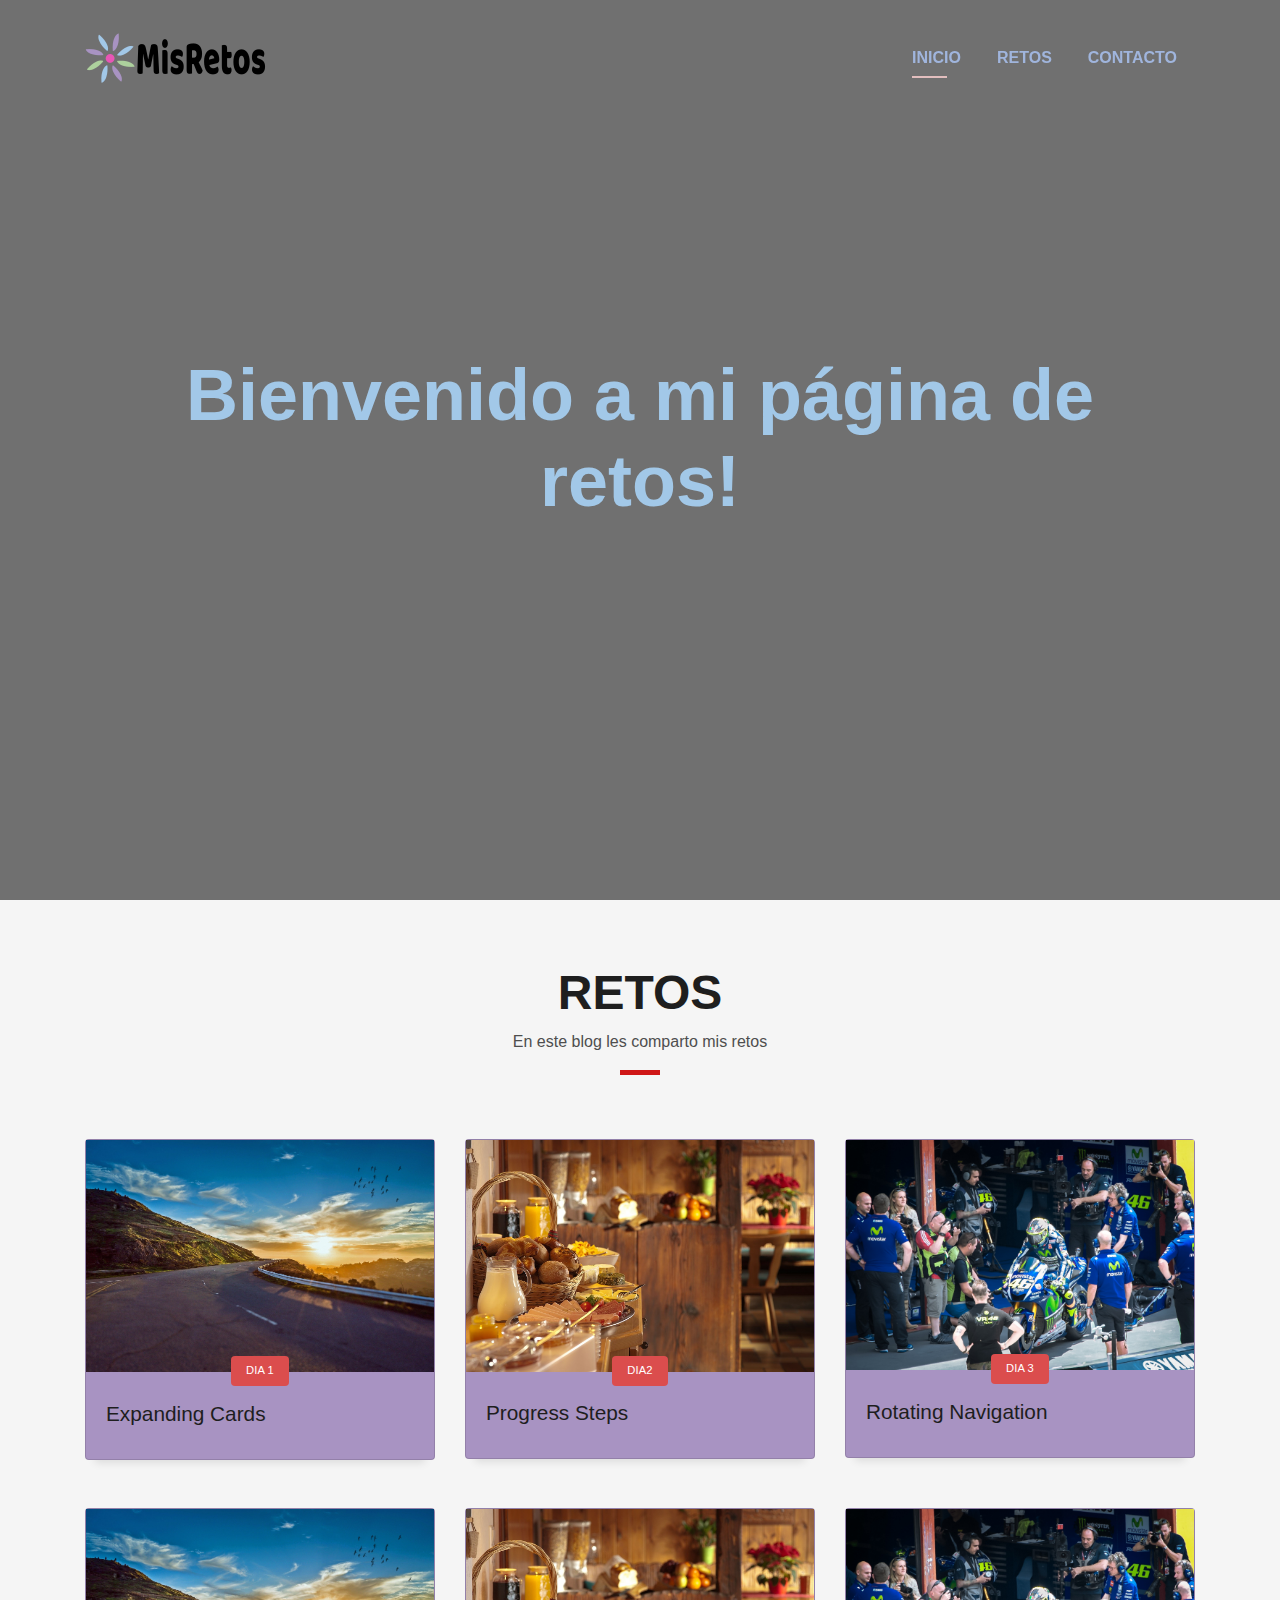
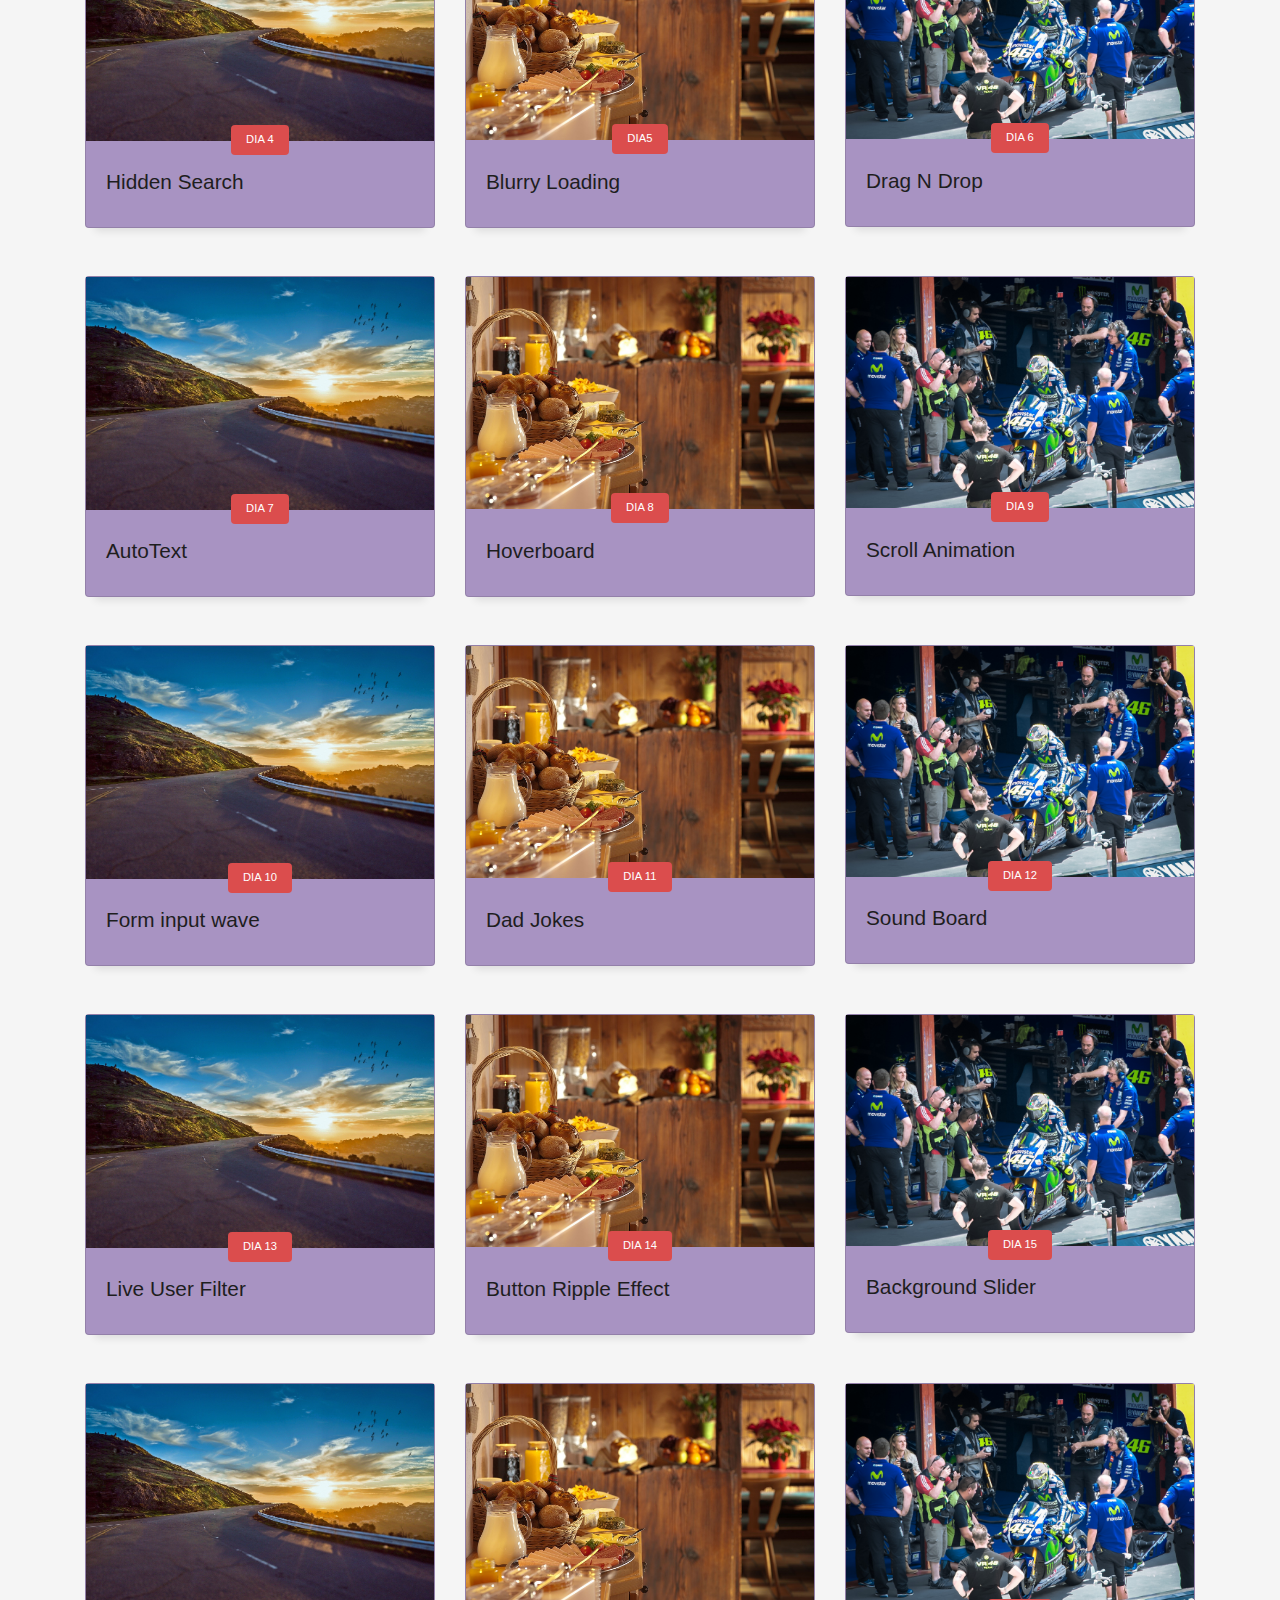
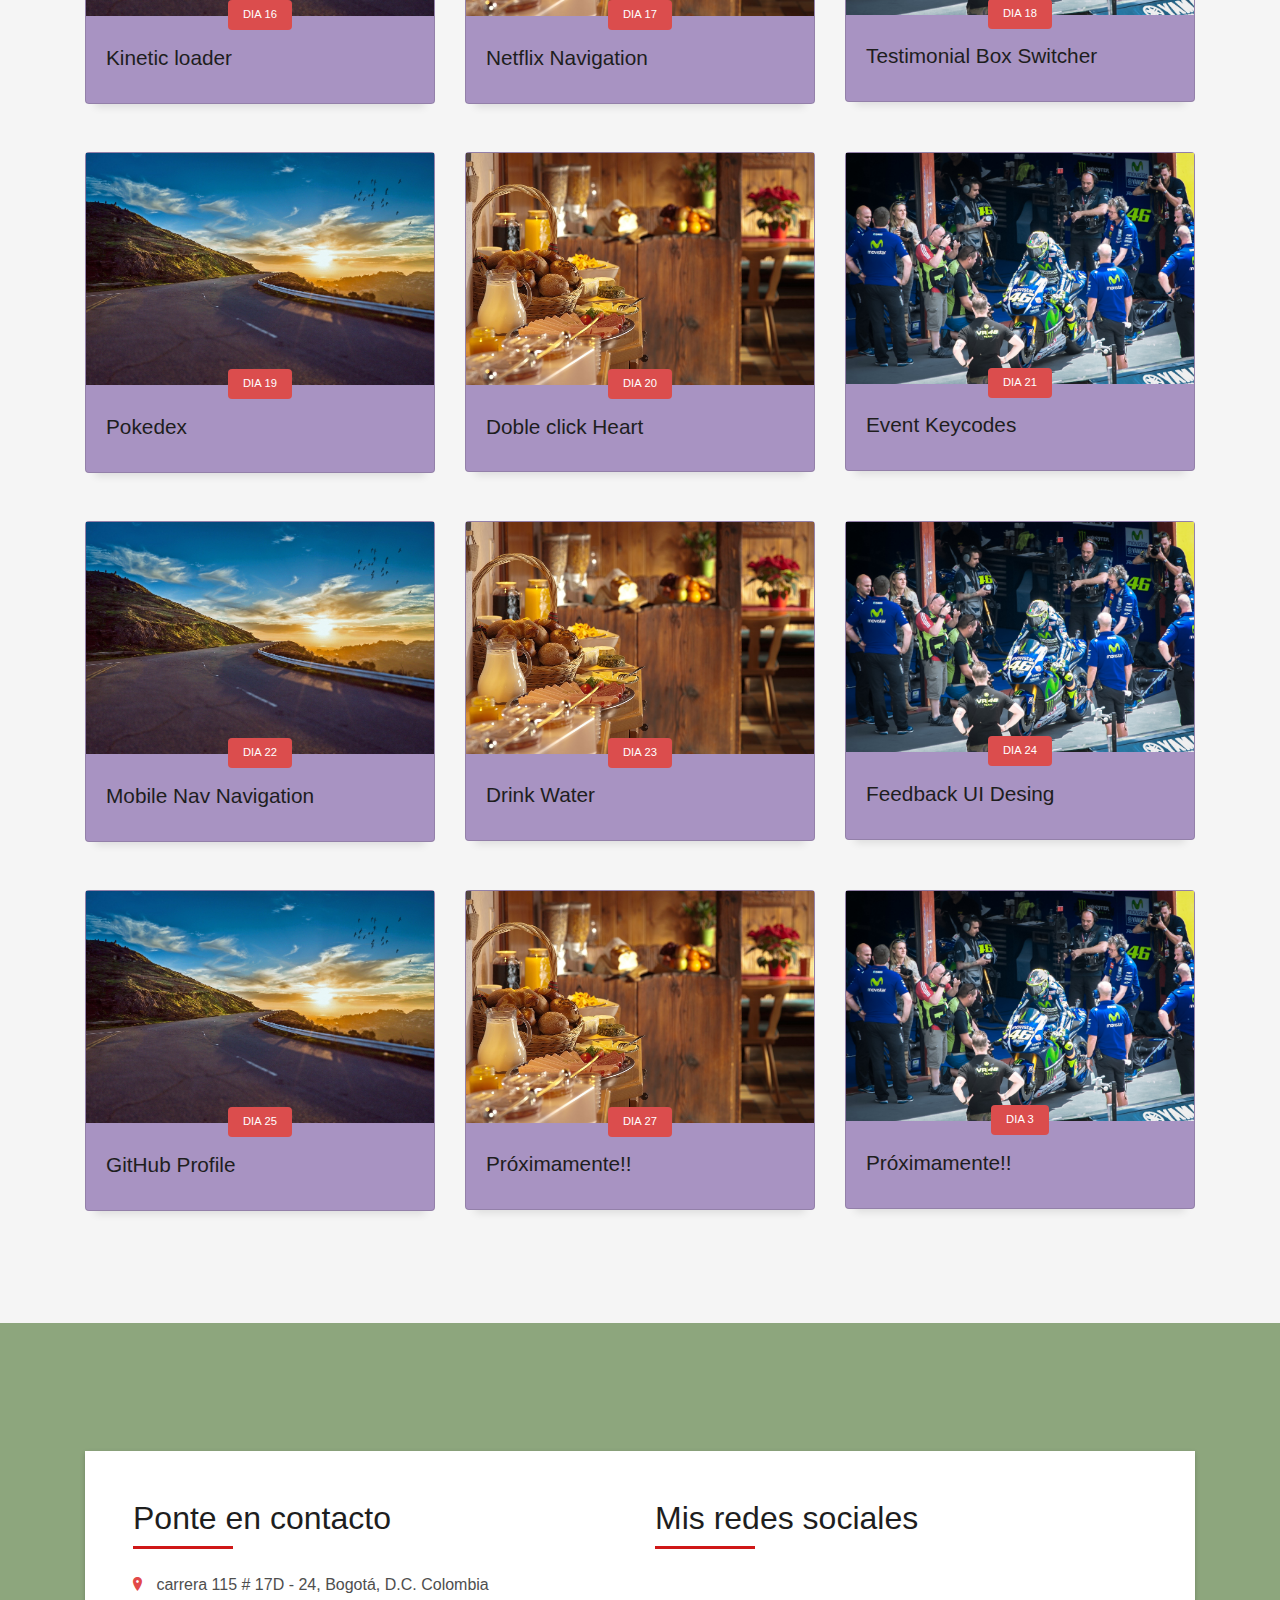
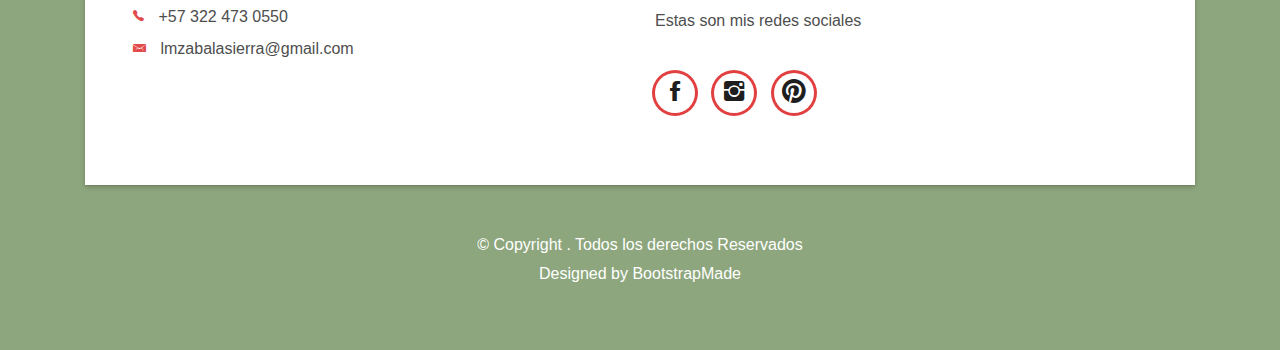
==== index.html @ dfdcf025 "first commit" ====
<!DOCTYPE html>
<html lang="en">
<head>
  <meta charset="utf-8">
  <title>Portafolio Laura Zabala</title>
  <meta content="width=device-width, initial-scale=1.0" name="viewport">
  <meta content="" name="keywords">
  <meta content="" name="description">

  <!-- Bootstrap CSS File -->
  <link href="lib/bootstrap/css/bootstrap.min.css" rel="stylesheet">

  <!-- Libraries CSS Files -->
  <link href="lib/font-awesome/css/font-awesome.min.css" rel="stylesheet">
  <link href="lib/animate/animate.min.css" rel="stylesheet">
  <link href="lib/ionicons/css/ionicons.min.css" rel="stylesheet">
  <link href="lib/owlcarousel/assets/owl.carousel.min.css" rel="stylesheet">
  <link href="lib/lightbox/css/lightbox.min.css" rel="stylesheet">

  <!-- Main Stylesheet File -->
  <link href="css/style.css" rel="stylesheet">
</head>

<body id="page-top">

    <!--/ Nav Star /-->
    <nav class="navbar navbar-b navbar-trans navbar-expand-md fixed-top" id="mainNav">
      <div class="container">
        <a class="navbar-brand js-scroll" href="#page-top"> <img class="logo" src="img/logoLaura.png" alt=""></a>
        <button class="navbar-toggler collapsed" type="button" data-toggle="collapse" data-target="#navbarDefault"
          aria-controls="navbarDefault" aria-expanded="false" aria-label="Toggle navigation">
          <span></span>
          <span></span>
          <span></span>
        </button>
        <div class="navbar-collapse collapse justify-content-end" id="navbarDefault">
          <ul class="navbar-nav">
            <li class="nav-item">
              <a class="nav-link js-scroll active" href="#home">Inicio</a>
            </li>
            <li class="nav-item">
              <a class="nav-link js-scroll" href="#retos">Retos</a>
            </li>
            <li class="nav-item">
              <a class="nav-link js-scroll" href="#contact">Contacto</a>
            </li>
          </ul>
        </div>
      </div>
    </nav>

      <!--/ Intro Skew Star /-->
      <div id="home" class="intro route bg-image"  style="background-image: url(https://blog.openclassrooms.com/es/wp-content/uploads/sites/5/2017/09/AdobeStock_126016889apaisado.jpg)">
        <div class="overlay-itro"></div>
        <div class="intro-content display-table">
          <div class="table-cell">
            <div class="container">
              <h1 class="intro-title mb-4" style="color: #a2c8e8 ;">Bienvenido a mi página de retos!</h1>

            </div>
          </div>
        </div>
      </div>
      <!--/ Intro Skew End /-->


  <!--/ Section Blog Star /-->
  <section id="retos" class="blog-mf sect-pt4 route">
    <div class="container">
      <div class="row">
        <div class="col-sm-12">
          <div class="title-box text-center">
            <h3 class="title-a">
              Retos
            </h3>
            <p class="subtitle-a">
En este blog les comparto mis retos
            </p>
            <div class="line-mf"></div>
          </div>
        </div>
      </div>
      <div class="row" >
        <div class="col-md-4" >
          <div class="card card-blog" style="background-color: #a893c2">
            <div class="card-img">
              <img src="img/Travel1.jpg" alt="" class="img-fluid">
            </div>
            <div class="card-body">
              <div class="card-category-box">
                <div class="card-category">
                  <h6 class="category">Dia 1</h6>
                </div>
              </div>
              <h3 class="card-title"><a href="./Dia1ExpandingCards/index.html">Expanding Cards</a></h3>
            </div>
          </div>
        </div>
        <div class="col-md-4">
          <div class="card card-blog" style="background-color: #a893c2">
            <div class="card-img">
              <img src="img/Comida.jpg" alt="" class="img-fluid">
            </div>
            <div class="card-body">
              <div class="card-category-box">
                <div class="card-category">
                  <h6 class="category">Dia2</h6>
                </div>
              </div>
              <h3 class="card-title"><a href="./Dia2ProgressSteps/index.html">Progress Steps</a></h3>
            </div>
          </div>
        </div>
        <div class="col-md-4">
          <div class="card card-blog" style="background-color: #a893c2;">
            <div class="card-img">
              <img src="img/valentino-rossi.jpg" alt="" class="img-fluid">
            </div>
            <div class="card-body">
              <div class="card-category-box">
                <div class="card-category">
                  <h6 class="category">Dia 3</h6>
                </div>
              </div>
              <h3 class="card-title"><a href="./Dia3RotatingNavigation/index.html">Rotating Navigation</a></h3>
            </div>

          </div>
        </div>
      </div>
      <div class="row" >
        <div class="col-md-4" >
          <div class="card card-blog" style="background-color: #a893c2">
            <div class="card-img">
              <img src="img/Travel1.jpg" alt="" class="img-fluid">
            </div>
            <div class="card-body">
              <div class="card-category-box">
                <div class="card-category">
                  <h6 class="category">Dia 4</h6>
                </div>
              </div>
              <h3 class="card-title"><a href="./Dia4HiddenSearch/index.html">Hidden Search</a></h3>
            </div>
          </div>
        </div>
        <div class="col-md-4">
          <div class="card card-blog" style="background-color: #a893c2">
            <div class="card-img">
              <img src="img/Comida.jpg" alt="" class="img-fluid">
            </div>
            <div class="card-body">
              <div class="card-category-box">
                <div class="card-category">
                  <h6 class="category">Dia5</h6>
                </div>
              </div>
              <h3 class="card-title"><a href="./Día 5 - Blurry Loading/index.html">Blurry Loading</a></h3>
            </div>
          </div>
        </div>
        <div class="col-md-4">
          <div class="card card-blog" style="background-color: #a893c2;">
            <div class="card-img">
              <img src="img/valentino-rossi.jpg" alt="" class="img-fluid">
            </div>
            <div class="card-body">
              <div class="card-category-box">
                <div class="card-category">
                  <h6 class="category">Dia 6</h6>
                </div>
              </div>
              <h3 class="card-title"><a href="./Día 6 - Drag N Drop/index.html">Drag N Drop</a></h3>
            </div>

          </div>
        </div>
      </div>
      <div class="row" >
        <div class="col-md-4" >
          <div class="card card-blog" style="background-color: #a893c2">
            <div class="card-img">
              <img src="img/Travel1.jpg" alt="" class="img-fluid">
            </div>
            <div class="card-body">
              <div class="card-category-box">
                <div class="card-category">
                  <h6 class="category">Dia 7</h6>
                </div>
              </div>
              <h3 class="card-title"><a href="./Día 7 - AutoText/index.html">AutoText</a></h3>
            </div>
          </div>
        </div>
        <div class="col-md-4">
          <div class="card card-blog" style="background-color: #a893c2">
            <div class="card-img">
              <img src="img/Comida.jpg" alt="" class="img-fluid">
            </div>
            <div class="card-body">
              <div class="card-category-box">
                <div class="card-category">
                  <h6 class="category">Dia 8</h6>
                </div>
              </div>
              <h3 class="card-title"><a href="./Día 8 - Hoverboard/index.html">Hoverboard</a></h3>
            </div>
          </div>
        </div>
        <div class="col-md-4">
          <div class="card card-blog" style="background-color: #a893c2;">
            <div class="card-img">
              <img src="img/valentino-rossi.jpg" alt="" class="img-fluid">
            </div>
            <div class="card-body">
              <div class="card-category-box">
                <div class="card-category">
                  <h6 class="category">Dia 9</h6>
                </div>
              </div>
              <h3 class="card-title"><a href="./Día 9 - Scroll Animation/index.html">Scroll Animation</a></h3>
            </div>

          </div>
        </div>
      </div>
      <div class="row" >
        <div class="col-md-4" >
          <div class="card card-blog" style="background-color: #a893c2">
            <div class="card-img">
              <img src="img/Travel1.jpg" alt="" class="img-fluid">
            </div>
            <div class="card-body">
              <div class="card-category-box">
                <div class="card-category">
                  <h6 class="category">Dia 10</h6>
                </div>
              </div>
              <h3 class="card-title"><a href="./Día 10 - Form input wave/index.html">Form input wave</a></h3>
            </div>
          </div>
        </div>
        <div class="col-md-4">
          <div class="card card-blog" style="background-color: #a893c2">
            <div class="card-img">
              <img src="img/Comida.jpg" alt="" class="img-fluid">
            </div>
            <div class="card-body">
              <div class="card-category-box">
                <div class="card-category">
                  <h6 class="category">Dia 11</h6>
                </div>
              </div>
              <h3 class="card-title"><a href="./Día 11 - Dad Jokes/index.html">Dad Jokes</a></h3>
            </div>
          </div>
        </div>
        <div class="col-md-4">
          <div class="card card-blog" style="background-color: #a893c2;">
            <div class="card-img">
              <img src="img/valentino-rossi.jpg" alt="" class="img-fluid">
            </div>
            <div class="card-body">
              <div class="card-category-box">
                <div class="card-category">
                  <h6 class="category">Dia 12</h6>
                </div>
              </div>
              <h3 class="card-title"><a href="./Día 12 - Sound Board/index.html">Sound Board</a></h3>
            </div>

          </div>
        </div>
      </div>
      <div class="row" >
        <div class="col-md-4" >
          <div class="card card-blog" style="background-color: #a893c2">
            <div class="card-img">
              <img src="img/Travel1.jpg" alt="" class="img-fluid">
            </div>
            <div class="card-body">
              <div class="card-category-box">
                <div class="card-category">
                  <h6 class="category">Dia 13</h6>
                </div>
              </div>
              <h3 class="card-title"><a href="./Día 13 - Live User Filter/index.html">Live User Filter</a></h3>
            </div>
          </div>
        </div>
        <div class="col-md-4">
          <div class="card card-blog" style="background-color: #a893c2">
            <div class="card-img">
              <img src="img/Comida.jpg" alt="" class="img-fluid">
            </div>
            <div class="card-body">
              <div class="card-category-box">
                <div class="card-category">
                  <h6 class="category">Dia 14</h6>
                </div>
              </div>
              <h3 class="card-title"><a href="./Día 14 - Button Ripple Effect/index.html">Button Ripple Effect</a></h3>
            </div>
          </div>
        </div>
        <div class="col-md-4">
          <div class="card card-blog" style="background-color: #a893c2;">
            <div class="card-img">
              <img src="img/valentino-rossi.jpg" alt="" class="img-fluid">
            </div>
            <div class="card-body">
              <div class="card-category-box">
                <div class="card-category">
                  <h6 class="category">Dia 15</h6>
                </div>
              </div>
              <h3 class="card-title"><a href="./Día 15 - Background Slider/index.html">Background Slider</a></h3>
            </div>

          </div>
        </div>
      </div>
      <div class="row" >
        <div class="col-md-4" >
          <div class="card card-blog" style="background-color: #a893c2">
            <div class="card-img">
              <img src="img/Travel1.jpg" alt="" class="img-fluid">
            </div>
            <div class="card-body">
              <div class="card-category-box">
                <div class="card-category">
                  <h6 class="category">Dia 16</h6>
                </div>
              </div>
              <h3 class="card-title"><a href="./Día 16 - Kinetic loader/index.html">Kinetic loader</a></h3>
            </div>
          </div>
        </div>
        <div class="col-md-4">
          <div class="card card-blog" style="background-color: #a893c2">
            <div class="card-img">
              <img src="img/Comida.jpg" alt="" class="img-fluid">
            </div>
            <div class="card-body">
              <div class="card-category-box">
                <div class="card-category">
                  <h6 class="category">Dia 17</h6>
                </div>
              </div>
              <h3 class="card-title"><a href="./Día 17 - Netflix Navigation/index.html">Netflix Navigation</a></h3>
            </div>
          </div>
        </div>
        <div class="col-md-4">
          <div class="card card-blog" style="background-color: #a893c2;">
            <div class="card-img">
              <img src="img/valentino-rossi.jpg" alt="" class="img-fluid">
            </div>
            <div class="card-body">
              <div class="card-category-box">
                <div class="card-category">
                  <h6 class="category">Dia 18</h6>
                </div>
              </div>
              <h3 class="card-title"><a href="./Día 18 - Testimonial Box Switcher/index.html">Testimonial Box Switcher</a></h3>
            </div>

          </div>
        </div>
      </div>
      <div class="row" >
        <div class="col-md-4" >
          <div class="card card-blog" style="background-color: #a893c2">
            <div class="card-img">
              <img src="img/Travel1.jpg" alt="" class="img-fluid">
            </div>
            <div class="card-body">
              <div class="card-category-box">
                <div class="card-category">
                  <h6 class="category">Dia 19</h6>
                </div>
              </div>
              <h3 class="card-title"><a href="./Día 19 - Pokedex/index.html">Pokedex</a></h3>
            </div>
          </div>
        </div>
        <div class="col-md-4">
          <div class="card card-blog" style="background-color: #a893c2">
            <div class="card-img">
              <img src="img/Comida.jpg" alt="" class="img-fluid">
            </div>
            <div class="card-body">
              <div class="card-category-box">
                <div class="card-category">
                  <h6 class="category">Dia 20</h6>
                </div>
              </div>
              <h3 class="card-title"><a href="./Día 20 - Doble click Heart/index.html">Doble click Heart</a></h3>
            </div>
          </div>
        </div>
        <div class="col-md-4">
          <div class="card card-blog" style="background-color: #a893c2;">
            <div class="card-img">
              <img src="img/valentino-rossi.jpg" alt="" class="img-fluid">
            </div>
            <div class="card-body">
              <div class="card-category-box">
                <div class="card-category">
                  <h6 class="category">Dia 21</h6>
                </div>
              </div>
              <h3 class="card-title"><a href="./Día 21 - Event Keycodes/index.html">Event Keycodes</a></h3>
            </div>

          </div>
        </div>
      </div>
      <div class="row" >
        <div class="col-md-4" >
          <div class="card card-blog" style="background-color: #a893c2">
            <div class="card-img">
              <img src="img/Travel1.jpg" alt="" class="img-fluid">
            </div>
            <div class="card-body">
              <div class="card-category-box">
                <div class="card-category">
                  <h6 class="category">Dia 22</h6>
                </div>
              </div>
              <h3 class="card-title"><a href="./Día 22 - Mobile Nav Navigation/index.html">Mobile Nav Navigation</a></h3>
            </div>
          </div>
        </div>
        <div class="col-md-4">
          <div class="card card-blog" style="background-color: #a893c2">
            <div class="card-img">
              <img src="img/Comida.jpg" alt="" class="img-fluid">
            </div>
            <div class="card-body">
              <div class="card-category-box">
                <div class="card-category">
                  <h6 class="category">Dia 23</h6>
                </div>
              </div>
              <h3 class="card-title"><a href="./Día 23 - Drink Water/index.html">Drink Water</a></h3>
            </div>
          </div>
        </div>
        <div class="col-md-4">
          <div class="card card-blog" style="background-color: #a893c2;">
            <div class="card-img">
              <img src="img/valentino-rossi.jpg" alt="" class="img-fluid">
            </div>
            <div class="card-body">
              <div class="card-category-box">
                <div class="card-category">
                  <h6 class="category">Dia 24</h6>
                </div>
              </div>
              <h3 class="card-title"><a href="./Día 24 - Feedback UI Desing/index.html">Feedback UI Desing</a></h3>
            </div>

          </div>
        </div>
      </div>
      <div class="row" >
        <div class="col-md-4" >
          <div class="card card-blog" style="background-color: #a893c2">
            <div class="card-img">
              <img src="img/Travel1.jpg" alt="" class="img-fluid">
            </div>
            <div class="card-body">
              <div class="card-category-box">
                <div class="card-category">
                  <h6 class="category">Dia 25</h6>
                </div>
              </div>
              <h3 class="card-title"><a href="./Día 25 - GitHub Profile/index.html">GitHub Profile</a></h3>
            </div>
          </div>
        </div>
        <div class="col-md-4">
          <div class="card card-blog" style="background-color: #a893c2">
            <div class="card-img">
              <img src="img/Comida.jpg" alt="" class="img-fluid">
            </div>
            <div class="card-body">
              <div class="card-category-box">
                <div class="card-category">
                  <h6 class="category">Dia 27</h6>
                </div>
              </div>
              <h3 class="card-title"><a href="#">Próximamente!!</a></h3>
            </div>
          </div>
        </div>
        <div class="col-md-4">
          <div class="card card-blog" style="background-color: #a893c2;">
            <div class="card-img">
              <img src="img/valentino-rossi.jpg" alt="" class="img-fluid">
            </div>
            <div class="card-body">
              <div class="card-category-box">
                <div class="card-category">
                  <h6 class="category">Dia 3</h6>
                </div>
              </div>
              <h3 class="card-title"><a href="#">Próximamente!!</a></h3>
            </div>

          </div>
        </div>
      </div>
    </div>
  </section>
  <!--/ Section Blog End /-->

  <!--/ Section Contact-Footer Star /-->
  <section class="paralax-mf footer-paralax bg-image sect-mt4 route" style="background-image: url(img/overlay-bg.jpg)">
    <div class="overlay-mf"></div>
    <div class="container">
      <div class="row">
        <div class="col-sm-12">
          <div class="contact-mf">
            <div id="contact" class="box-shadow-full">
              <div class="row">
                <div class="col-md-6">
                  <div class="title-box-2">
                    <h5 class="title-left">
                      Ponte en contacto
                    </h5>
                    <br/>
                    <ul class="list-ico">
                      <li><span class="ion-ios-location"></span> carrera 115 # 17D - 24, Bogotá, D.C. Colombia</li>
                      <li><span class="ion-ios-telephone"></span> +57 322 473 0550</li>
                      <li><span class="ion-email"></span> lmzabalasierra@gmail.com</li>
                    </ul>

                  </div>
                </div>
                <div class="col-md-6">
                  <div class="title-box-2 pt-4 pt-md-0">
                    <h5 class="title-left">
                     Mis redes sociales
                    </h5>
                  </div>
                  <div class="more-info">
                    <p class="lead">
                    </p>

                  </div>
                  <div class="socials">
                    <ul>
                      <p>Estas son mis redes sociales</p>
                       <br/>
                      <li><a href="https://www.facebook.com/lauramaria.zabalasierra"><span class="ico-circle"><i class="ion-social-facebook"></i></span></a></li>
                      <li><a href="https://www.instagram.com/laura__zabala/?hl=es-la"><span class="ico-circle"><i class="ion-social-instagram"></i></span></a></li>
                      <li><a href="https://co.pinterest.com/lalithaxd19987/_saved/"><span class="ico-circle"><i class="ion-social-pinterest"></i></span></a></li>
                    </ul>
                  </div>
                </div>
              </div>
            </div>
          </div>
        </div>
      </div>
    </div>
    <footer>
      <div class="container">
        <div class="row">
          <div class="col-sm-12">
            <div class="copyright-box">
              <p class="copyright">&copy; Copyright <strong></strong>. Todos los derechos Reservados</p>
              <div class="credits">
                <!--
                  All the links in the footer should remain intact.
                  You can delete the links only if you purchased the pro version.
                  Licensing information: https://bootstrapmade.com/license/
                  Purchase the pro version with working PHP/AJAX contact form: https://bootstrapmade.com/buy/?theme=DevFolio
                -->
                Designed by <a href="https://bootstrapmade.com/">BootstrapMade</a>
              </div>
            </div>
          </div>
        </div>
      </div>
    </footer>
  </section>
  <!--/ Section Contact-footer End /-->

  <a href="#" class="back-to-top"><i class="fa fa-chevron-up"></i></a>
  <div id="preloader"></div>

  <!-- JavaScript Libraries -->
  <script src="lib/jquery/jquery.min.js"></script>
  <script src="lib/jquery/jquery-migrate.min.js"></script>
  <script src="lib/popper/popper.min.js"></script>
  <script src="lib/bootstrap/js/bootstrap.min.js"></script>
  <script src="lib/easing/easing.min.js"></script>
  <script src="lib/counterup/jquery.waypoints.min.js"></script>
  <script src="lib/counterup/jquery.counterup.js"></script>
  <script src="lib/owlcarousel/owl.carousel.min.js"></script>
  <script src="lib/lightbox/js/lightbox.min.js"></script>
  <script src="lib/typed/typed.min.js"></script>
  <!-- Contact Form JavaScript File -->
  <script src="contactform/contactform.js"></script>

  <!-- Template Main Javascript File -->
  <script src="js/main.js"></script>

</body>
</html>
---- css/style.css ----
/*
  Theme Name: DevFolio
  Theme URL: https://bootstrapmade.com/devfolio-bootstrap-portfolio-html-template/
  Author: BootstrapMade.com
  License: https://bootstrapmade.com/license/
*/

/*======================================
//--//-->   STYLES GENERALES
======================================*/

body {
  background-color: #f5f5f5;
  color: #4e4e4e;
}

h1,
h2,
h3,
h4,
h5,
h6 {
  color: #1e1e1e;
}

a {
  color: #1e1e1e;
  transition: all 0.5s ease-in-out;
}

a:hover {
  color: #1761a0;
  text-decoration: none;
  transition: all 0.5s ease-in-out;
}

.p-r {
  position: relative;
}

.color-a {
  color: #0078ff;
}

.color-d {
  color: #f5f5f5;
}

.color-text-a {
  color: #4e4e4e;
}

.box-shadow,
.paralax-mf,
.service-box,
.work-box,
.card-blog {
  box-shadow: 0 13px 8px -10px rgba(0, 0, 0, 0.1);
}

.box-shadow-a,
.button:hover {
  box-shadow: 0 0 0 4px #cde1f8;
}

.display-5 {
  font-size: 2.5rem;
  font-weight: 300;
  line-height: 1.1;
}

.display-6 {
  font-size: 2rem;
  font-weight: 300;
  line-height: 1.1;
}

.avatar {
  width: 32px;
  height: 32px;
  margin-right: 4px;
  overflow: hidden;
}

.bg-image {
  background-repeat: no-repeat;
  background-attachment: fixed;
  background-size: cover;
  background-position: center center;
}

.overlay-mf {
  background-color: #2d5d0ebd;
}

.overlay-mf {
  position: absolute;
  top: 0;
  left: 0px;
  padding: 0;
  height: 100%;
  width: 100%;
  opacity: .7;
}

.paralax-mf {
  position: relative;
  padding: 8rem 0;
}

.display-table {
  width: 100%;
  height: 100%;
  display: table;
}

.table-cell {
  display: table-cell;
  vertical-align: middle;
}

/*--/ Sections /--*/

.sect-4 {
  padding: 4rem 0;
}

.sect-pt4 {
  padding-top: 4rem;
}

.sect-mt4 {
  margin-top: 4rem;
}

/*--/ Title s /--*/

.title-s {
  font-weight: 600;
  color: #1e1e1e;
  font-size: 1.1rem;
}

/*--/ Title A /--*/

.title-box {
  margin-bottom: 4rem;
}

.title-a {
  font-size: 3rem;
  font-weight: bold;
  text-transform: uppercase;
}

.subtitle-a {
  color: #4e4e4e;
}

.line-mf {
  width: 40px;
  height: 5px;
  background-color: #cf1717;
  margin: 0 auto;
}

/*--/ Title Left /--*/

.title-box-2 {
  margin-bottom: 3rem;
}

.title-left {
  font-size: 2rem;
  position: relative;
}

.title-left:before {
  content: '';
  position: absolute;
  height: 3px;
  background-color: #cf1717;
  width: 100px;
  bottom: -12px;
}

/*------/ Box /------*/

.box-pl2 {
  padding-left: 2rem;
}

.box-shadow-full {
  padding: 3rem 1.25rem;
  position: relative;
  background-color: #fff;
  margin-bottom: 3rem;
  z-index: 2;
  box-shadow: 0 1px 1px 0 rgba(0, 0, 0, 0.06), 0 2px 5px 0 rgba(0, 0, 0, 0.2);
}

/*------/ Socials /------*/

.socials {
  padding: 1.5rem 0;
}

.socials ul li {
  display: inline-block;
}

.socials .ico-circle {
  height: 40px;
  width: 40px;
  font-size: 1.7rem;
  border-radius: 50%;
  line-height: 1.4;
  margin: 0 15px 0 0;
  box-shadow: 0 0 0 3px #e24040;
  transition: all 500ms ease;
}

.socials .ico-circle:hover {
  background-color: #e24040;
  color: #fff;
  box-shadow: 0 0 0 3px #cde1f8;
  transition: all 500ms ease;
}

/*------/ Ul resect /------*/

.ul-resect,
.socials ul,
.list-ico,
.blog-wrapper .post-meta ul,
.box-comments .list-comments,
.widget-sidebar .list-sidebar,
.widget-tags ul {
  list-style: none;
  padding-left: 0;
  margin-bottom: 0;
}

.list-ico {
  line-height: 2;
}

.list-ico span {
  color: #e24949;
  margin-right: 10px;
}

/*------/ Ico Circle /------*/

.ico-circle {
  height: 100px;
  width: 100px;
  font-size: 2rem;
  border-radius: 50%;
  line-height: 1.55;
  margin: 0 auto;
  text-align: center;
  box-shadow: 0 0 0 10px #669ad4;
  display: block;
}

/*------/ Owl Carousel /------*/

.owl-theme .owl-dots {
  text-align: center;
  margin-top: 18px;
}

.owl-theme .owl-dots .owl-dot {
  display: inline-block;
}

.owl-theme .owl-dots .owl-dot span {
  width: 18px;
  height: 7px;
  margin: 5px 5px;
  background: #cde1f8;
  border: 0px solid #cde1f8;
  display: block;
  transition: all 0.6s ease-in-out;
  cursor: pointer;
}

.owl-theme .owl-dots .owl-dot:hover span {
  background-color: #cde1f8;
}

.owl-theme .owl-dots .owl-dot.active span {
  background-color: #1B1B1B;
  width: 25px;
}

/*--/ Scrolltop s /--*/

.scrolltop-mf {
  position: relative;
  display: none;
}

.scrolltop-mf span {
  z-index: 999;
  position: fixed;
  width: 42px;
  height: 42px;
  background-color: #0078ff;
  opacity: .7;
  font-size: 1.6rem;
  line-height: 1.5;
  text-align: center;
  color: #fff;
  top: auto;
  left: auto;
  right: 30px;
  bottom: 50px;
  cursor: pointer;
  border-radius: 50%;
}

/* Back to top button */

.back-to-top {
  position: fixed;
  display: none;
  background: #8ba5c4;
  color: #fff;
  width: 44px;
  height: 44px;
  text-align: center;
  line-height: 1;
  font-size: 16px;
  border-radius: 50%;
  right: 15px;
  bottom: 15px;
  transition: background 0.5s;
  z-index: 11;
}

.back-to-top i {
  padding-top: 12px;
  color: #fff;
}

/* Prelaoder */

#preloader {
  position: fixed;
  top: 0;
  left: 0;
  right: 0;
  bottom: 0;
  z-index: 9999;
  overflow: hidden;
  background: #fff;
}

#preloader:before {
  content: "";
  position: fixed;
  top: calc(50% - 30px);
  left: calc(50% - 30px);
  border: 6px solid #f2f2f2;
  border-top: 6px solid #1761a0;
  border-radius: 50%;
  width: 60px;
  height: 60px;
  -webkit-animation: animate-preloader 1s linear infinite;
  animation: animate-preloader 1s linear infinite;
}

@-webkit-keyframes animate-preloader {
  0% {
    -webkit-transform: rotate(0deg);
    transform: rotate(0deg);
  }

  100% {
    -webkit-transform: rotate(360deg);
    transform: rotate(360deg);
  }
}

@keyframes animate-preloader {
  0% {
    -webkit-transform: rotate(0deg);
    transform: rotate(0deg);
  }

  100% {
    -webkit-transform: rotate(360deg);
    transform: rotate(360deg);
  }
}

/*======================================
//--//-->   NAVBAR
======================================*/

.navbar-b {
  transition: all .5s ease-in-out;
  background-color: transparent;
  padding-top: 1.563rem;
  padding-bottom: 1.563rem;
}

.navbar-b.navbar-reduce {
  box-shadow: 0px 6px 9px 0px rgba(0, 0, 0, 0.06);
}

.navbar-b.navbar-trans .nav-item,
.navbar-b.navbar-reduce .nav-item {
  position: relative;
  padding-right: 10px;
  padding-left: 0;
}

.navbar-b.navbar-trans .nav-link,
.navbar-b.navbar-reduce .nav-link {
  color: rgb(160, 181, 221);
  text-transform: uppercase;
  font-weight: 600;
}

.navbar-b.navbar-trans .nav-link:before,
.navbar-b.navbar-reduce .nav-link:before {
  content: '';
  position: absolute;
  margin-left: 0px;
  width: 0%;
  bottom: 0;
  left: 0;
  height: 2px;
  transition: all 500ms ease;
}

.navbar-b.navbar-trans .nav-link:hover,
.navbar-b.navbar-reduce .nav-link:hover {
  color: #1B1B1B;
}

.navbar-b.navbar-trans .nav-link:hover:before,
.navbar-b.navbar-reduce .nav-link:hover:before {
  width: 35px;
}

.navbar-b.navbar-trans .show > .nav-link:before,
.navbar-b.navbar-trans .active > .nav-link:before,
.navbar-b.navbar-trans .nav-link.show:before,
.navbar-b.navbar-trans .nav-link.active:before,
.navbar-b.navbar-reduce .show > .nav-link:before,
.navbar-b.navbar-reduce .active > .nav-link:before,
.navbar-b.navbar-reduce .nav-link.show:before,
.navbar-b.navbar-reduce .nav-link.active:before {
  width: 35px;
}

.navbar-b.navbar-trans .nav-link:before {
  background-color: rgb(226, 190, 190);
}

.navbar-b.navbar-trans .nav-link:hover {
  color: rgb(124, 141, 236);
}

.navbar-b.navbar-trans .show > .nav-link,
.navbar-b.navbar-trans .active > .nav-link,
.navbar-b.navbar-trans .nav-link.show,
.navbar-b.navbar-trans .nav-link.active {
  color: rgb(160, 181, 221);
}

.navbar-b.navbar-reduce {
  transition: all .5s ease-in-out;
  background-color: #ffffff;
  padding-top: 15px;
  padding-bottom: 15px;
}

.navbar-b.navbar-reduce .nav-link {
  color: #1761a0;
}

.navbar-b.navbar-reduce .nav-link:before {
  background-color: #e856b5;
}

.navbar-b.navbar-reduce .nav-link:hover {
  color: #add19d;
}

.navbar-b.navbar-reduce .show > .nav-link,
.navbar-b.navbar-reduce .active > .nav-link,
.navbar-b.navbar-reduce .nav-link.show,
.navbar-b.navbar-reduce .nav-link.active {
  color: #000000;
}

.navbar-b.navbar-reduce .navbar-brand {
  color: #1761a0;
}

.navbar-b.navbar-reduce .navbar-toggler span {
  background-color: #1B1B1B;
}

.navbar-b .navbar-brand {
  color: #fff;
  font-size: 1.6rem;
  font-weight: 600;
}

.navbar-b .navbar-nav .dropdown-item.show .dropdown-menu,
.navbar-b .dropdown.show .dropdown-menu,
.navbar-b .dropdown-btn.show .dropdown-menu {
  -webkit-transform: translate3d(0px, 0px, 0px);
  transform: translate3d(0px, 0px, 0px);
  visibility: visible !important;
}

.navbar-b .dropdown-menu {
  margin: 1.12rem 0 0;
  border-radius: 0;
}

.navbar-b .dropdown-menu .dropdown-item {
  padding: .7rem 1.7rem;
  transition: all 500ms ease;
}

.navbar-b .dropdown-menu .dropdown-item:hover {
  background-color: #0078ff;
  color: #fff;
  transition: all 500ms ease;
}

.navbar-b .dropdown-menu .dropdown-item.active {
  background-color: #0078ff;
}

/*--/ Hamburger Navbar /--*/

.navbar-toggler {
  position: relative;
}

.navbar-toggler:focus,
.navbar-toggler:active {
  outline: 0;
}

.navbar-toggler span {
  display: block;
  background-color: #fff;
  height: 3px;
  width: 25px;
  margin-top: 4px;
  margin-bottom: 4px;
  -webkit-transform: rotate(0deg);
  transform: rotate(0deg);
  left: 0;
  opacity: 1;
}

.navbar-toggler span:nth-child(1),
.navbar-toggler span:nth-child(3) {
  transition: -webkit-transform .35s ease-in-out;
  transition: transform .35s ease-in-out;
  transition: transform .35s ease-in-out, -webkit-transform .35s ease-in-out;
}

.navbar-toggler:not(.collapsed) span:nth-child(1) {
  position: absolute;
  left: 12px;
  top: 10px;
  -webkit-transform: rotate(135deg);
  transform: rotate(135deg);
  opacity: 0.9;
}

.navbar-toggler:not(.collapsed) span:nth-child(2) {
  height: 12px;
  visibility: hidden;
  background-color: transparent;
}

.navbar-toggler:not(.collapsed) span:nth-child(3) {
  position: absolute;
  left: 12px;
  top: 10px;
  -webkit-transform: rotate(-135deg);
  transform: rotate(-135deg);
  opacity: 0.9;
}

/*======================================
//--//-->   INTRO
======================================*/

.intro {
  height: 100vh;
  position: relative;
  color: #fff;
}

.intro .intro-content {
  text-align: center;
  position: absolute;
}

.intro .overlay-itro {
  background-color: rgba(0, 0, 0, 0.6);
  position: absolute;
  top: 0;
  left: 0px;
  padding: 0;
  height: 100%;
  width: 100%;
  opacity: .9;
}

.intro .intro-title {
  color: #fff;
  font-weight: 600;
  font-size: 3rem;
}

.intro .intro-subtitle {
  font-size: 1.5rem;
  font-weight: 300;
}

.intro .text-slider-items {
  display: none;
}

.intro-single {
  height: 350px;
}

.intro-single .intro-content {
  margin-top: 30px;
}

.intro-single .intro-title {
  text-transform: uppercase;
  font-size: 3rem;
}

.intro-single .breadcrumb {
  background-color: transparent;
  color:  #265d0c;
}

.intro-single .breadcrumb .breadcrumb-item:before {
  color: #cde1f8;
}

.intro-single .breadcrumb .breadcrumb-item.active {
  color: #cde1f8;
}

.intro-single .breadcrumb a {
  color: #fff;
}

/*======================================
//--//-->   ABOUT
======================================*/

.about-mf .box-shadow-full {
  padding-top: 4rem;
  padding-bottom: 4rem;
}

.about-mf .about-img {
  margin-bottom: 2rem;
}

.about-mf .about-img img {
  margin-left: 10px;
}

.skill-mf span {
  color: #4e4e4e;
}

.skill-mf .progress {
  background-color: #cde1f8;
  margin: .5rem 0 1.2rem 0;
  border-radius: 0;
  height: .7rem;
}

.skill-mf .progress .progress-bar {
  height: .7rem;
  background-color: #1761a0;
}

/*======================================
//--//-->   SERVICES
======================================*/

.service-box {
  background-color: #d9e4dc;
  padding: 2.5rem 1.3rem;
  border-radius: 1rem;
  margin-bottom: 3rem;
}

.service-box:hover .ico-circle {
  transition: all 500ms ease;
  color: #fff;
  background-color: #1761a0;
  box-shadow: 0 0 0 10px #cde1f8;
}

.service-box .service-ico {
  margin-bottom: 1rem;
  color: #1e1e1e;
}

.service-box .ico-circle {
  transition: all 500ms ease;
  font-size: 4rem;
}

.service-box .s-title {
  font-size: 1.4rem;
  text-transform: uppercase;
  text-align: center;
  padding: .4rem 0;
}

.service-box .s-description {
  color: #4e4e4e;
}

/*======================================
//--//-->   COUNTER
======================================*/

.counter-box {
  color: #fff;
  text-align: center;
}

.counter-ico {
  margin-bottom: 1rem;
}

.counter-ico .ico-circle {
  height: 60px;
  width: 60px;
  line-height: 1.8;
  box-shadow: 0 0 0 10px #cde1f8;
}

.counter-num .counter {
  font-size: 2rem;
  margin-bottom: 0;
}

/*======================================
//--//-->   PORTFOLIO
======================================*/

.work-box {
  margin-bottom: 3rem;
  -webkit-backface-visibility: hidden;
  backface-visibility: hidden;
  background-color: #fff;
}

.work-box:hover img {
  -webkit-transform: scale(1.3);
  transform: scale(1.3);
}

.work-img {
  display: block;
  overflow: hidden;
}

.work-img img {
  transition: all 1s;
}

.work-content {
  padding: 2rem 3% 1rem 4%;
}

.work-content .w-more {
  color: #4e4e4e;
  font-size: .8rem;
}

.work-content .w-more .w-ctegory {
  color: #0078ff;
}

.work-content .w-like {
  font-size: 2.5rem;
  color: #0078ff;
  float: right;
}

.work-content .w-like a {
  color: #0078ff;
}

.work-content .w-like .num-like {
  font-size: .7rem;
}

.w-title {
  font-size: 1.2rem;
}

/*======================================
//--//-->   TESTIMONIALS
======================================*/

.testimonials .owl-carousel .owl-item img {
  width: auto;
}

.testimonial-box {
  color: #fff;
  text-align: center;
}

.testimonial-box .author-test {
  margin-top: 1rem;
}

.testimonial-box .author-test img {
  margin: 0 auto;
}

.testimonial-box .author {
  color: #fff;
  text-transform: uppercase;
  font-weight: 600;
  margin: 1rem 0;
  display: block;
  font-size: 1.4rem;
}

.testimonial-box .comit {
  font-size: 2rem;
  color: #285486;
  background-color: rgba(174, 210, 245, 0.658);
  width: 52px;
  height: 52px;
  display: block;
  margin: 0 auto;
  border-radius: 50%;
  line-height: 1.6;
}

/*======================================
//--//-->   BLOG
======================================*/

.card-blog .card-body {
  position: relative;
}

.card-blog .card-category-box {
  position: absolute;
  text-align: center;
  top: -16px;
  left: 15px;
  right: 15px;
  line-height: 25px;
  overflow: hidden;
}

.card-blog .card-category {
  display: inline-block;
  color: #fff;
  padding: 0 15px 5px;
  overflow: hidden;
  background-color: #db4d4d;
  border-radius: 4px;
}

.card-blog .card-category .category {
  color: #fff;
  display: inline-block;
  text-transform: uppercase;
  font-size: .7rem;
  letter-spacing: .1px;
  margin-bottom: 0;
}

.card-blog .card-title {
  font-size: 1.3rem;
  margin-top: .6rem;
}

.card-blog .card-description {
  color: #4e4e4e;
}

.card-blog .post-author {
  display: inline-block;
}

.card-blog .post-date {
  color: #4e4e4e;
  display: inline-block;
  float: right;
}

/*======================================
//--//-->   BLOG-SINGLE
======================================*/

.post-box,
.form-comments,
.box-comments,
.widget-sidebar {
  padding: 2rem;
  background-color: #fff;
  margin-bottom: 3rem;
}

.blog-wrapper .article-title {
  font-size: 1.5rem;
}

.blog-wrapper .post-meta {
  margin: 1rem 0;
}

.blog-wrapper .post-meta ul {
  border-left: 4px solid #0078ff;
  margin-top: 1rem;
}

.blog-wrapper .post-meta ul li {
  display: inline-block;
  margin-left: 15px;
}

.blog-wrapper .post-meta ul a {
  color: #0078ff;
}

.blog-wrapper .post-meta ul span {
  color: #1e1e1e;
}

.blog-wrapper .blockquote {
  border-left: 4px solid #0078ff;
  padding: 18px;
  font-style: italic;
}

/*------/ Comments /------*/

.box-comments .list-comments li {
  padding-bottom: 40px;
}

.box-comments .list-comments .comment-avatar {
  display: table-cell;
  vertical-align: top;
}

.box-comments .list-comments .comment-avatar img {
  width: 80px;
  height: 80px;
}

.box-comments .list-comments .comment-author {
  font-size: 1.3rem;
}

.box-comments .list-comments .comment-details {
  display: table-cell;
  vertical-align: top;
  padding-left: 25px;
}

.box-comments .list-comments a {
  color: #0078ff;
}

.box-comments .list-comments span {
  color: #1e1e1e;
  font-style: italic;
}

.box-comments .comment-children {
  margin-left: 40px;
}

/*------/ Sidebar /------*/

.widget-sidebar .sidebar-title {
  font-size: 1.6rem;
  font-weight: 600;
  border-left: 5px solid #0078ff;
  padding-left: 15px;
  text-transform: uppercase;
  margin-bottom: 1.5rem;
}

.widget-sidebar .list-sidebar li {
  position: relative;
  padding: 6px 0 6px 24px;
}

.widget-sidebar .list-sidebar li:before {
  position: absolute;
  content: "";
  width: 10px;
  height: 1px;
  left: 0;
  background-color: #0078ff;
  top: 20px;
}

.sidebar-search input {
  background-color: #fff;
  border-radius: 0;
  transition: all 0.5s ease-in-out;
}

.sidebar-search .btn-search {
  background-color: #0078ff;
  border-color: #0078ff;
  border-radius: 0;
  padding-left: 20px;
  padding-right: 20px;
}

.widget-tags ul li {
  display: inline-block;
  background-color: #0078ff;
  padding: .2rem .6rem;
  margin-bottom: .5rem;
  border-radius: 15px;
}

.widget-tags ul li a {
  color: #fff;
}

/*======================================
//--//-->   CONTACT
======================================*/

.footer-paralax {
  padding: 4rem 0 0 0;
}

.contact-mf {
  margin-top: 4rem;
}

/*======================================
//--//-->   FOOTER
======================================*/

footer {
  text-align: center;
  color: #fff;
  padding-bottom: 4rem;
}

footer .copyright {
  margin-bottom: .3rem;
}

footer .credits {
  margin-bottom: 0;
}

footer .credits a {
  color: #fff;
}

/*======================================
//--//-->   CONtaCT FORM
======================================*/

#sendmessage {
  color: #0078ff;
  border: 1px solid #0078ff;
  display: none;
  text-align: center;
  padding: 15px;
  font-weight: 600;
  margin-bottom: 15px;
}

#errormessage {
  color: red;
  display: none;
  border: 1px solid red;
  text-align: center;
  padding: 15px;
  font-weight: 600;
  margin-bottom: 15px;
}

#sendmessage.show,
#errormessage.show,
.show {
  display: block;
}

.validation {
  color: red;
  display: none;
  margin: 0 0 20px;
  font-weight: 400;
  font-size: 13px;
}

/*======================================
//--//-->   BUTTON
======================================*/

.button {
  display: inline-block;
  padding: .3rem .6rem;
  text-align: center;
  vertical-align: middle;
  -webkit-user-select: none;
  -moz-user-select: none;
  -ms-user-select: none;
  user-select: none;
  font-size: 1rem;
  border-radius: .3rem;
  border: 1px solid transparent;
  transition: all 500ms ease;
  cursor: pointer;
}

.button:focus {
  outline: 0;
}

.button:hover {
  background-color: #e24949;
  color: #fff;
  transition: all 500ms ease;
}

.button-a {
  background-color: #e24949;
  color: #fff;
  border-color: #cde1f8;
}

.button-big {
  padding: .9rem 2.3rem;
  font-size: 1.2rem;
}

.button-rouded {
  border-radius: 5rem;
}

.btn-lg {
  padding: .5rem 1rem;
  font-size: 1.25rem;
  line-height: 1.5;
  border-radius: .3rem;
}

@media (min-width: 577px) {
  .counter-box {
    margin-bottom: 1.8rem;
  }
}

@media (min-width: 767px) {
  .about-mf .box-pl2 {
    margin-top: 3rem;
    padding-left: 0rem;
  }

  .card-blog {
    margin-bottom: 3rem;
  }

  .contact-mf .box-pl2 {
    margin-top: 3rem;
    padding-left: 0rem;
  }
}

@media (min-width: 768px) {
  .box-shadow-full {
    padding: 3rem;
  }

  .navbar-b.navbar-trans .nav-item,
  .navbar-b.navbar-reduce .nav-item {
    padding-left: 10px;
  }

  .navbar-b.navbar-trans .nav-link:before,
  .navbar-b.navbar-reduce .nav-link:before {
    margin-left: 18px;
  }

  .intro .intro-title {
    font-size: 4.5rem;
  }

  .intro .intro-subtitle {
    font-size: 2.5rem;
  }

  .intro-single .intro-title {
    font-size: 3.5rem;
  }

  .testimonial-box .description {
    padding: 0 5rem;
  }

  .post-box,
  .form-comments,
  .box-comments,
  .widget-sidebar {
    padding: 3rem;
  }

  .blog-wrapper .article-title {
    font-size: 1.9rem;
  }

  .box-comments .list-comments .comment-author {
    font-size: 1.5rem;
  }
}

@media (min-width: 992px) {
  .testimonial-box .description {
    padding: 0 8rem;
  }
}

@media (min-width: 1200px) {
  .testimonial-box .description {
    padding: 0 13rem;
  }
}

@media (max-width: 1024px) {
  .bg-image {
    background-attachment: scroll;
  }
}

@media (max-width: 768px) {
  .back-to-top {
    bottom: 15px;
  }
}
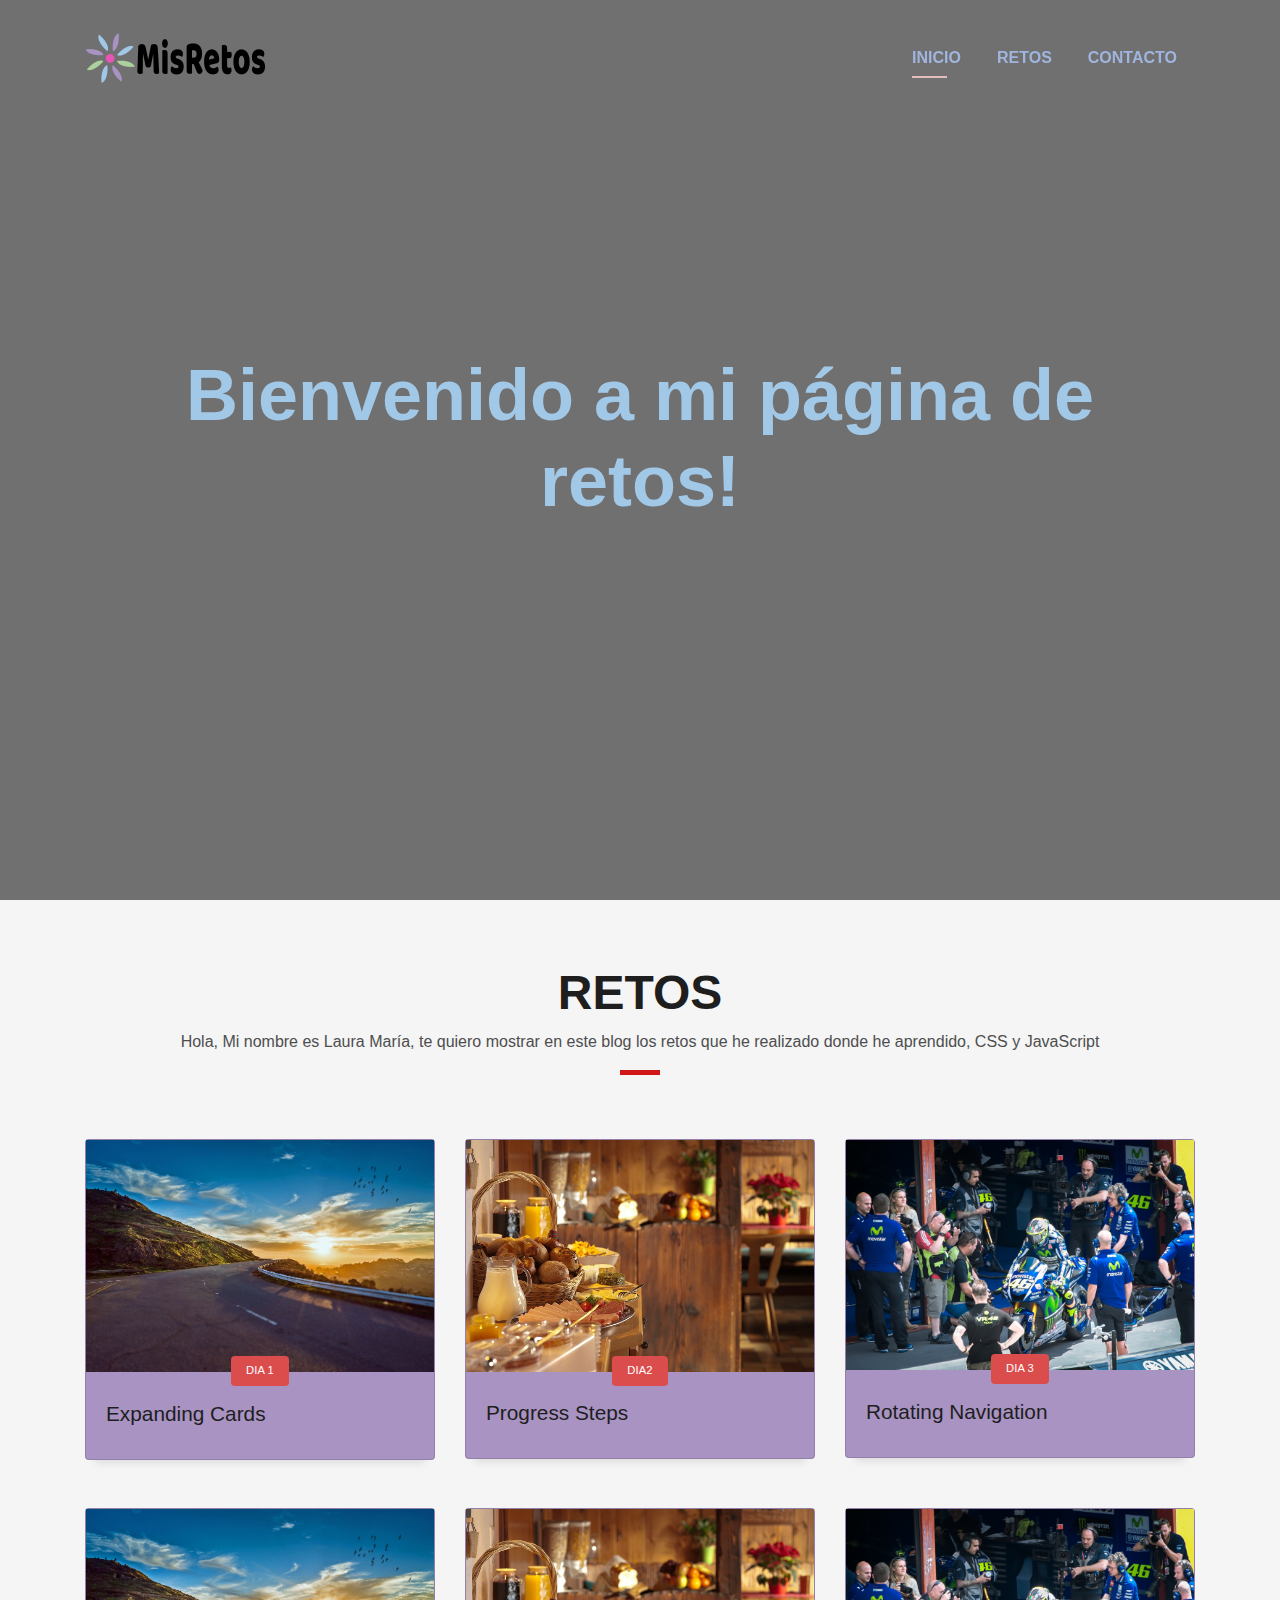
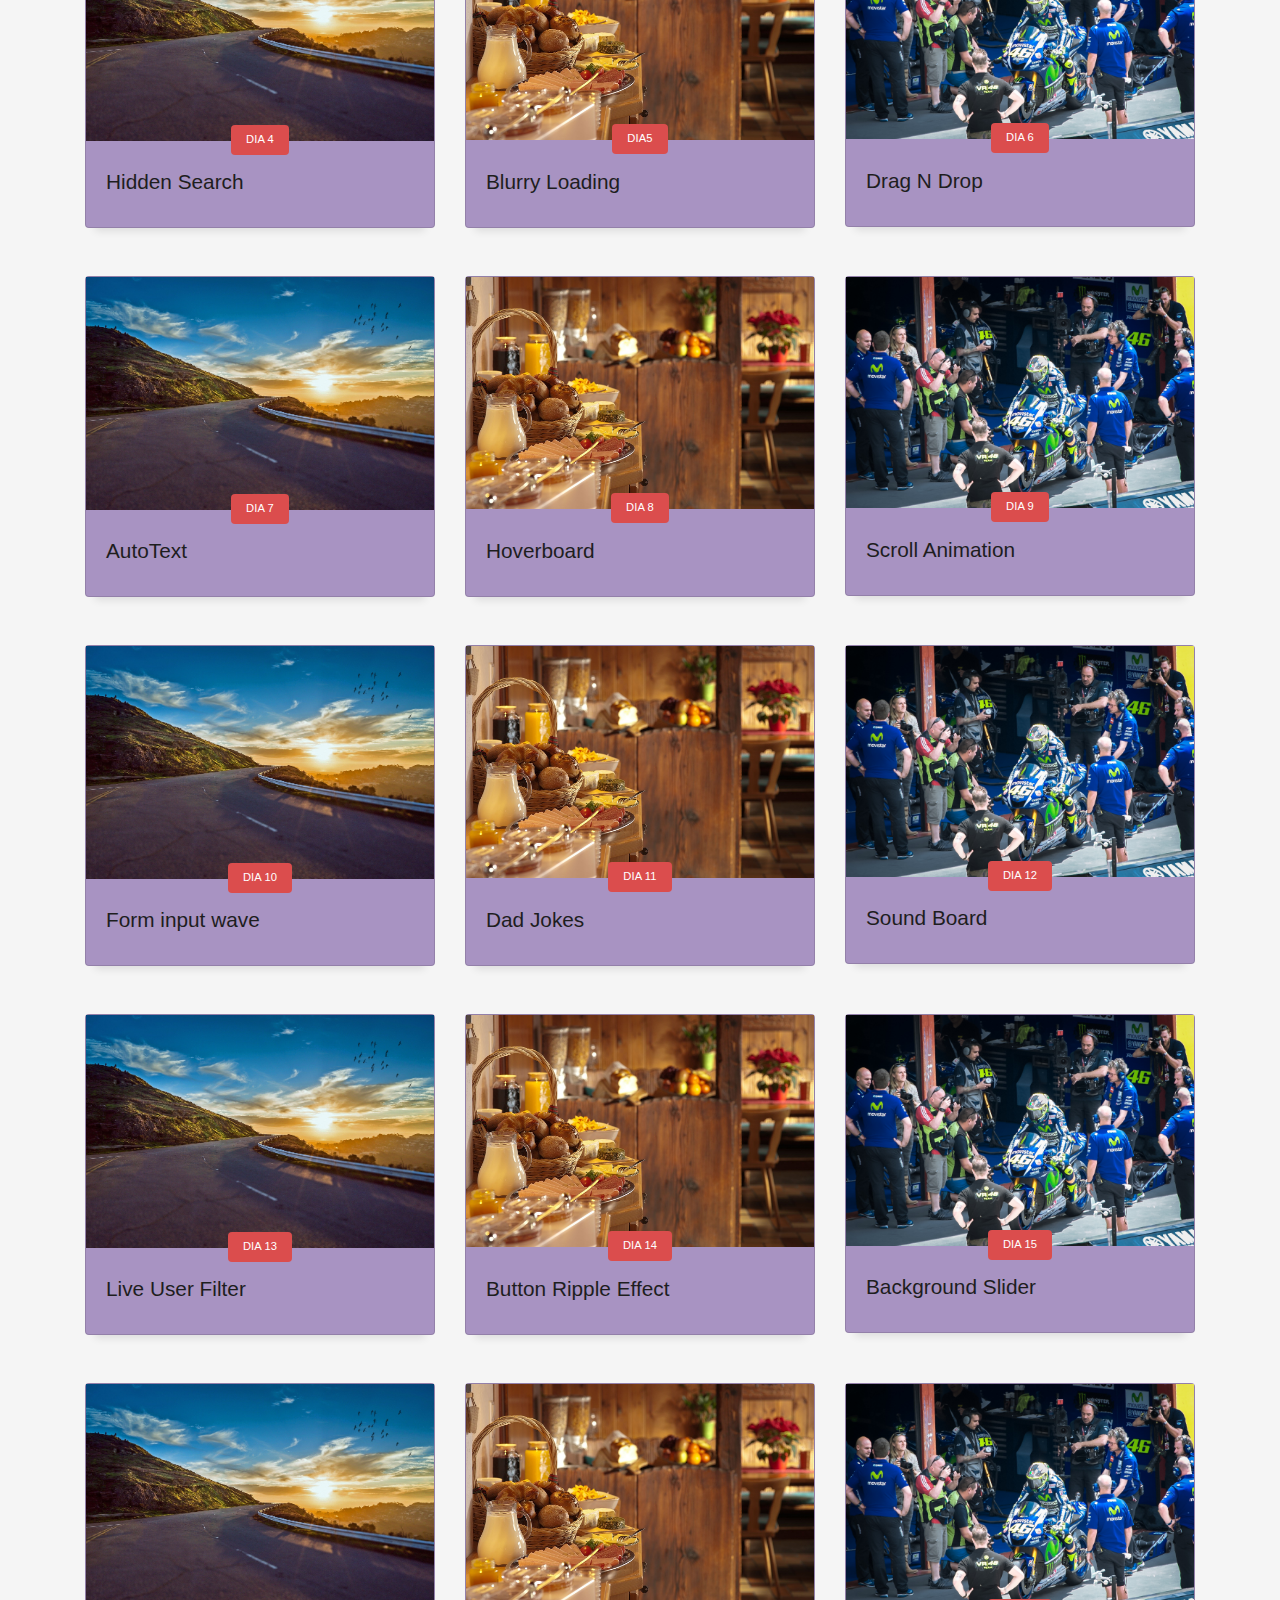
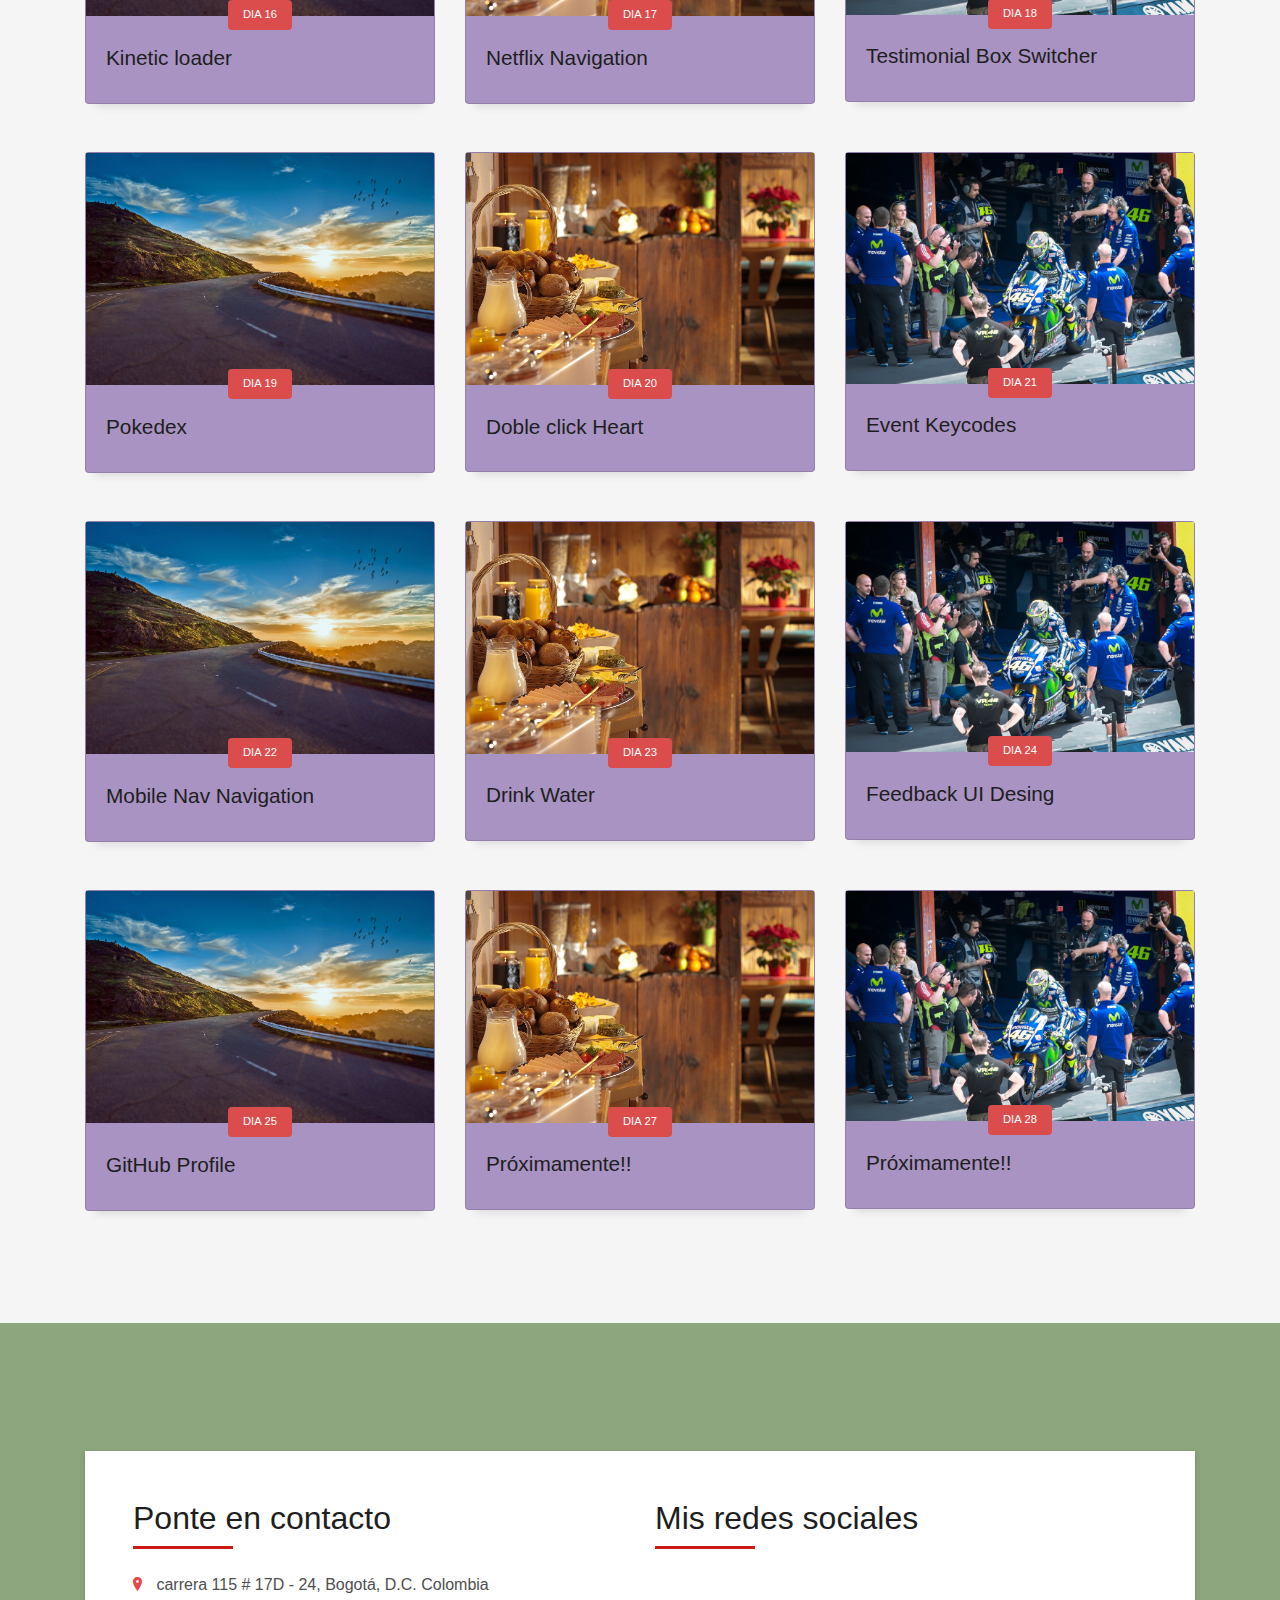
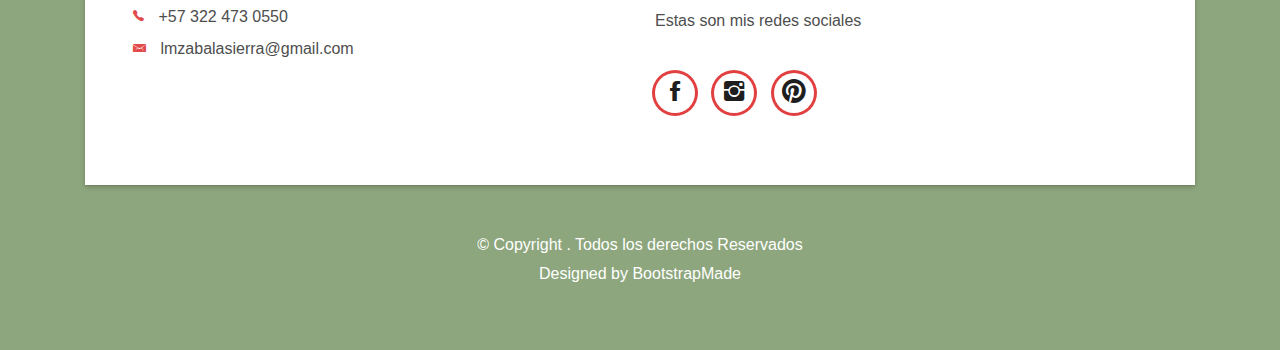
==== commit 09d0aedb: "cambios" ====
--- a/index.html
+++ b/index.html
@@ -2,7 +2,7 @@
 <html lang="en">
 <head>
   <meta charset="utf-8">
-  <title>Portafolio Laura Zabala</title>
+  <title>50 Retos Laura Zabala</title>
   <meta content="width=device-width, initial-scale=1.0" name="viewport">
   <meta content="" name="keywords">
   <meta content="" name="description">
@@ -74,7 +74,11 @@
               Retos
             </h3>
             <p class="subtitle-a">
-En este blog les comparto mis retos
+              Hola, Mi nombre es Laura María, te quiero mostrar en este blog los retos que he realizado
+              donde he aprendido, CSS y JavaScript
+
+            </p>
+
             </p>
             <div class="line-mf"></div>
           </div>
@@ -503,7 +507,7 @@
             <div class="card-body">
               <div class="card-category-box">
                 <div class="card-category">
-                  <h6 class="category">Dia 3</h6>
+                  <h6 class="category">Dia 28</h6>
                 </div>
               </div>
               <h3 class="card-title"><a href="#">Próximamente!!</a></h3>
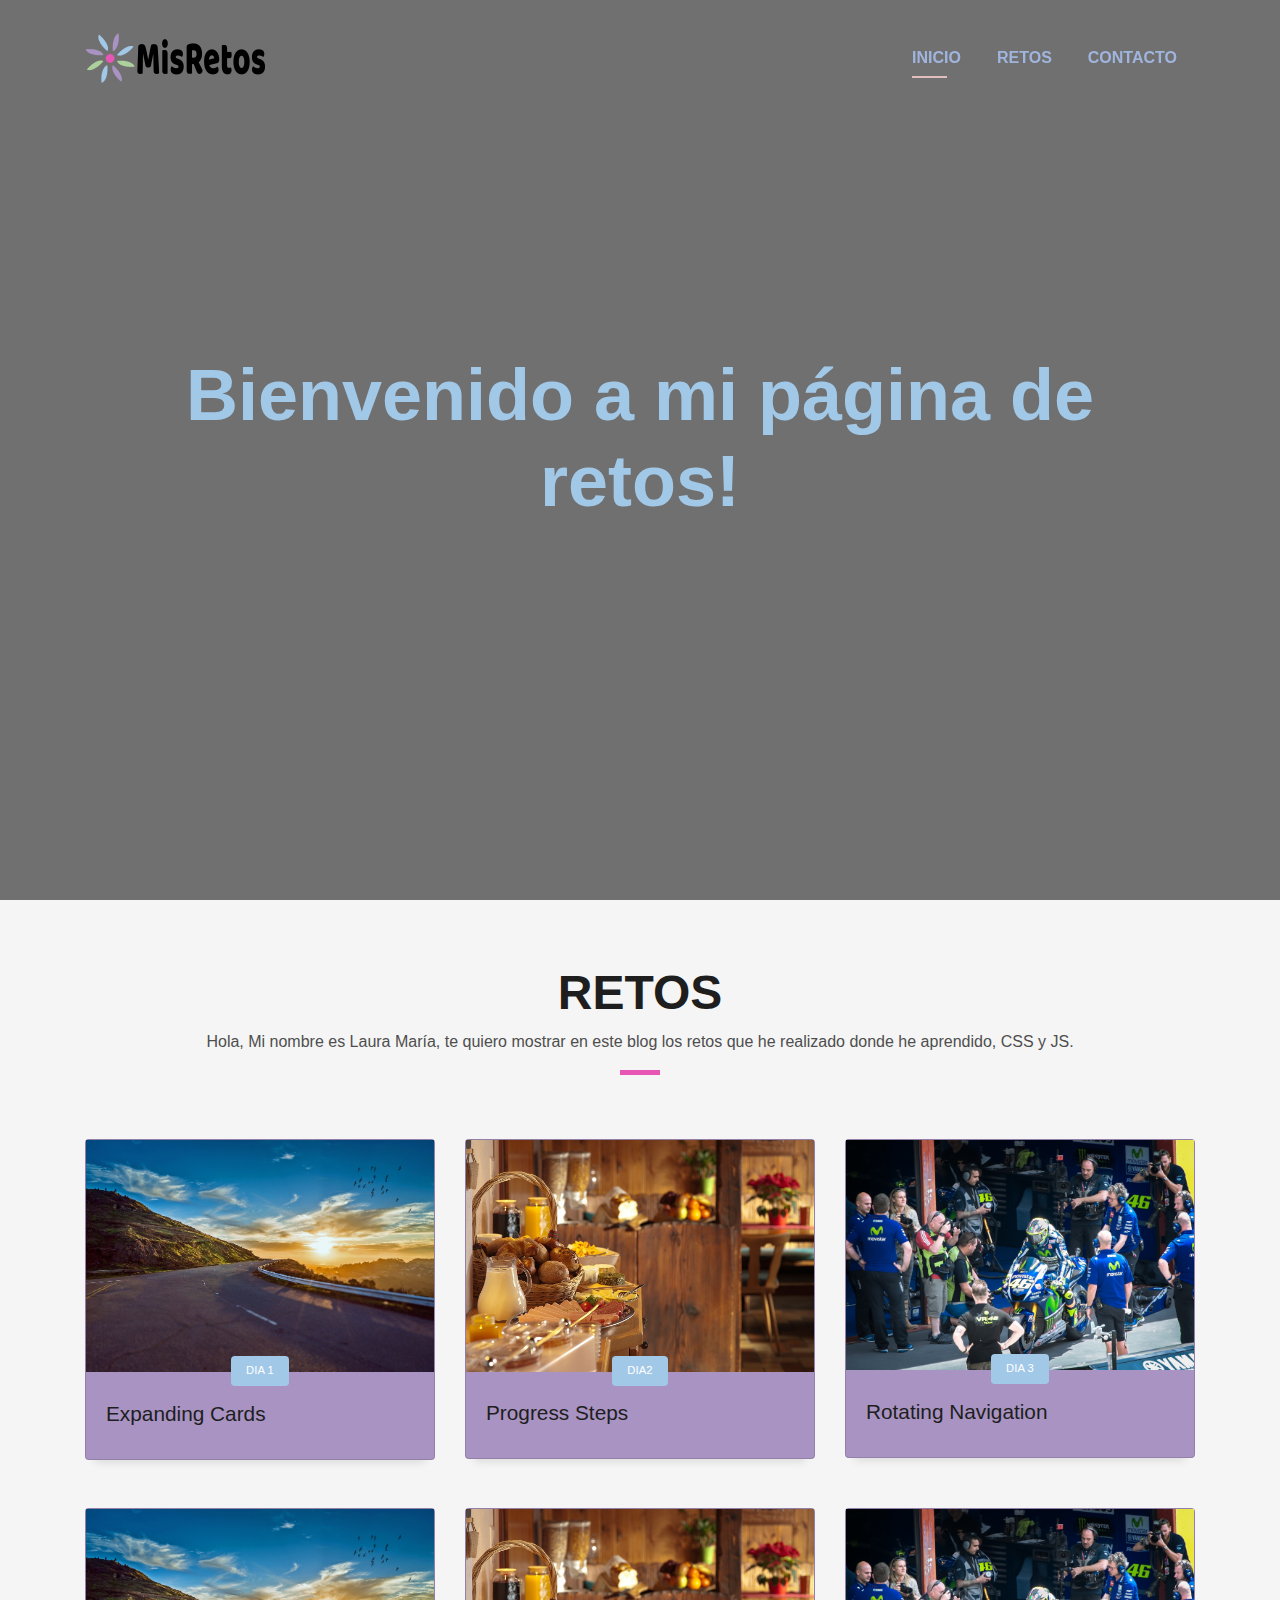
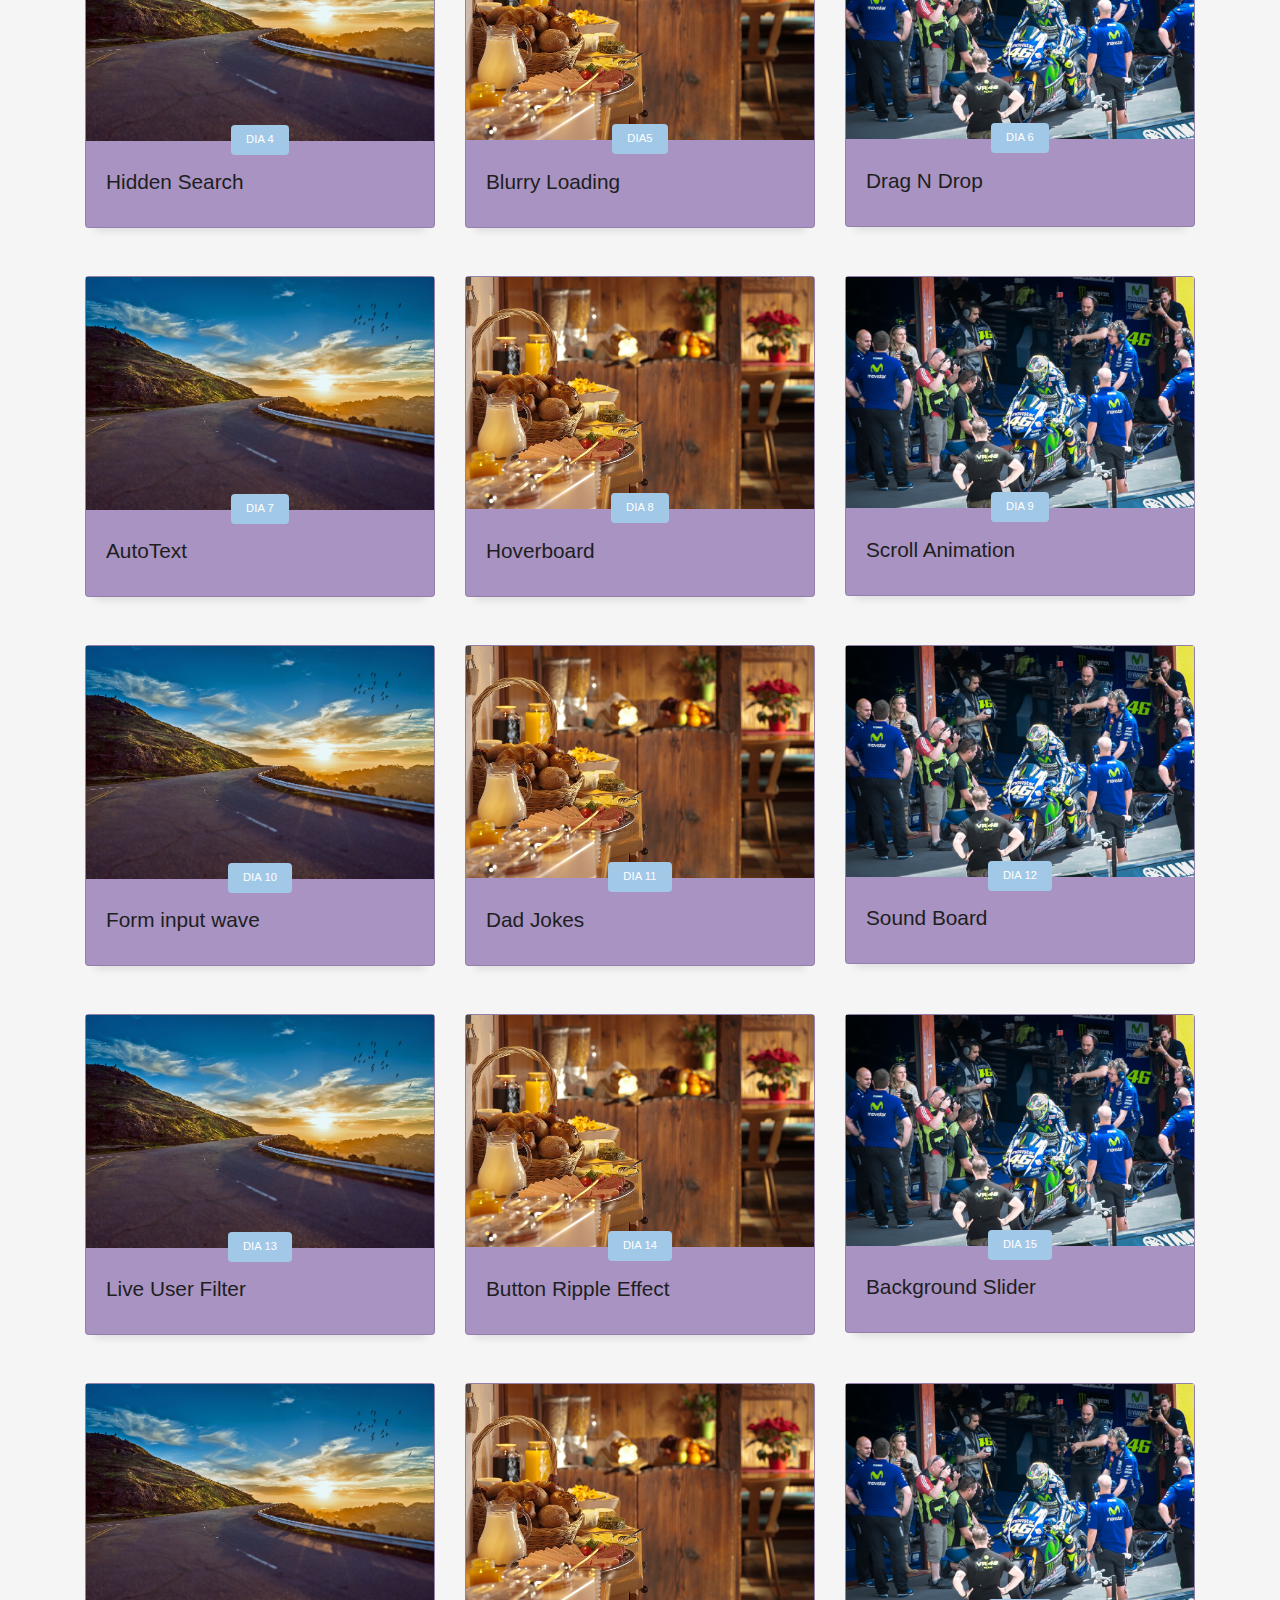
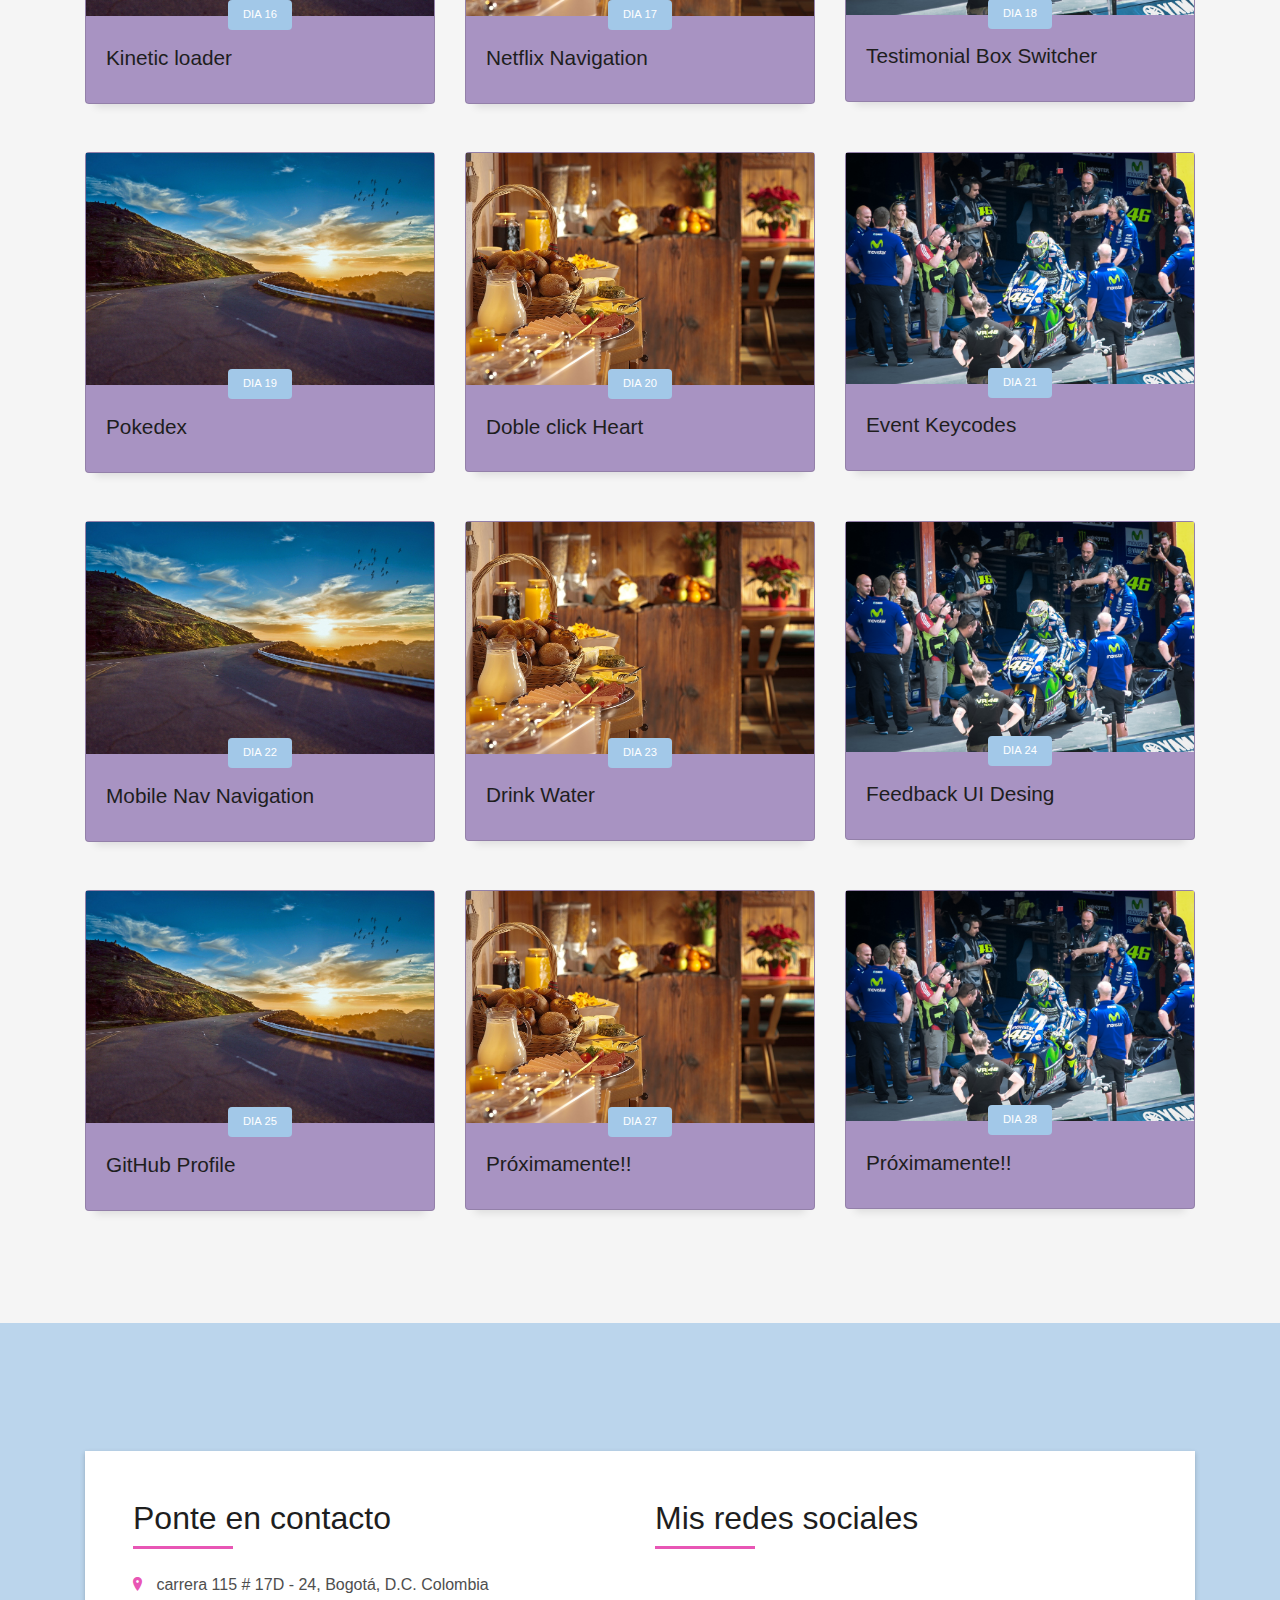
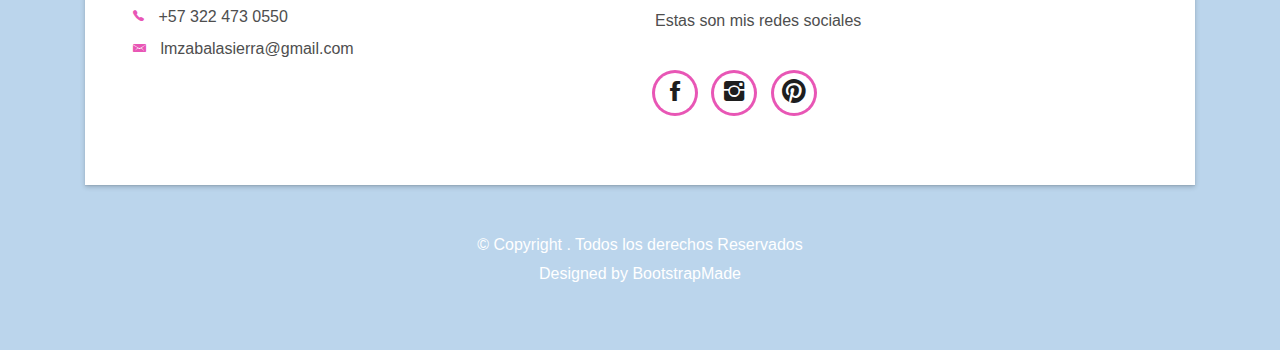
==== commit a83e1a19: "modificacion de colores" ====
--- a/index.html
+++ b/index.html
@@ -75,7 +75,7 @@
             </h3>
             <p class="subtitle-a">
               Hola, Mi nombre es Laura María, te quiero mostrar en este blog los retos que he realizado
-              donde he aprendido, CSS y JavaScript
+              donde he aprendido, CSS y JS.
 
             </p>
 
--- a/css/style.css
+++ b/css/style.css
@@ -75,12 +75,7 @@
   line-height: 1.1;
 }
 
-.avatar {
-  width: 32px;
-  height: 32px;
-  margin-right: 4px;
-  overflow: hidden;
-}
+
 
 .bg-image {
   background-repeat: no-repeat;
@@ -90,7 +85,7 @@
 }
 
 .overlay-mf {
-  background-color: #2d5d0ebd;
+  background-color: #a2c8e8;
 }
 
 .overlay-mf {
@@ -160,7 +155,7 @@
 .line-mf {
   width: 40px;
   height: 5px;
-  background-color: #cf1717;
+  background-color: #e856b5;
   margin: 0 auto;
 }
 
@@ -179,7 +174,7 @@
   content: '';
   position: absolute;
   height: 3px;
-  background-color: #cf1717;
+  background-color: #e856b5;
   width: 100px;
   bottom: -12px;
 }
@@ -216,7 +211,7 @@
   border-radius: 50%;
   line-height: 1.4;
   margin: 0 15px 0 0;
-  box-shadow: 0 0 0 3px #e24040;
+  box-shadow: 0 0 0 3px #e856b5;
   transition: all 500ms ease;
 }
 
@@ -246,7 +241,7 @@
 }
 
 .list-ico span {
-  color: #e24949;
+  color: #e856b5;
   margin-right: 10px;
 }
 
@@ -885,7 +880,7 @@
   color: #fff;
   padding: 0 15px 5px;
   overflow: hidden;
-  background-color: #db4d4d;
+  background-color: #a2c8e8;
   border-radius: 4px;
 }
 
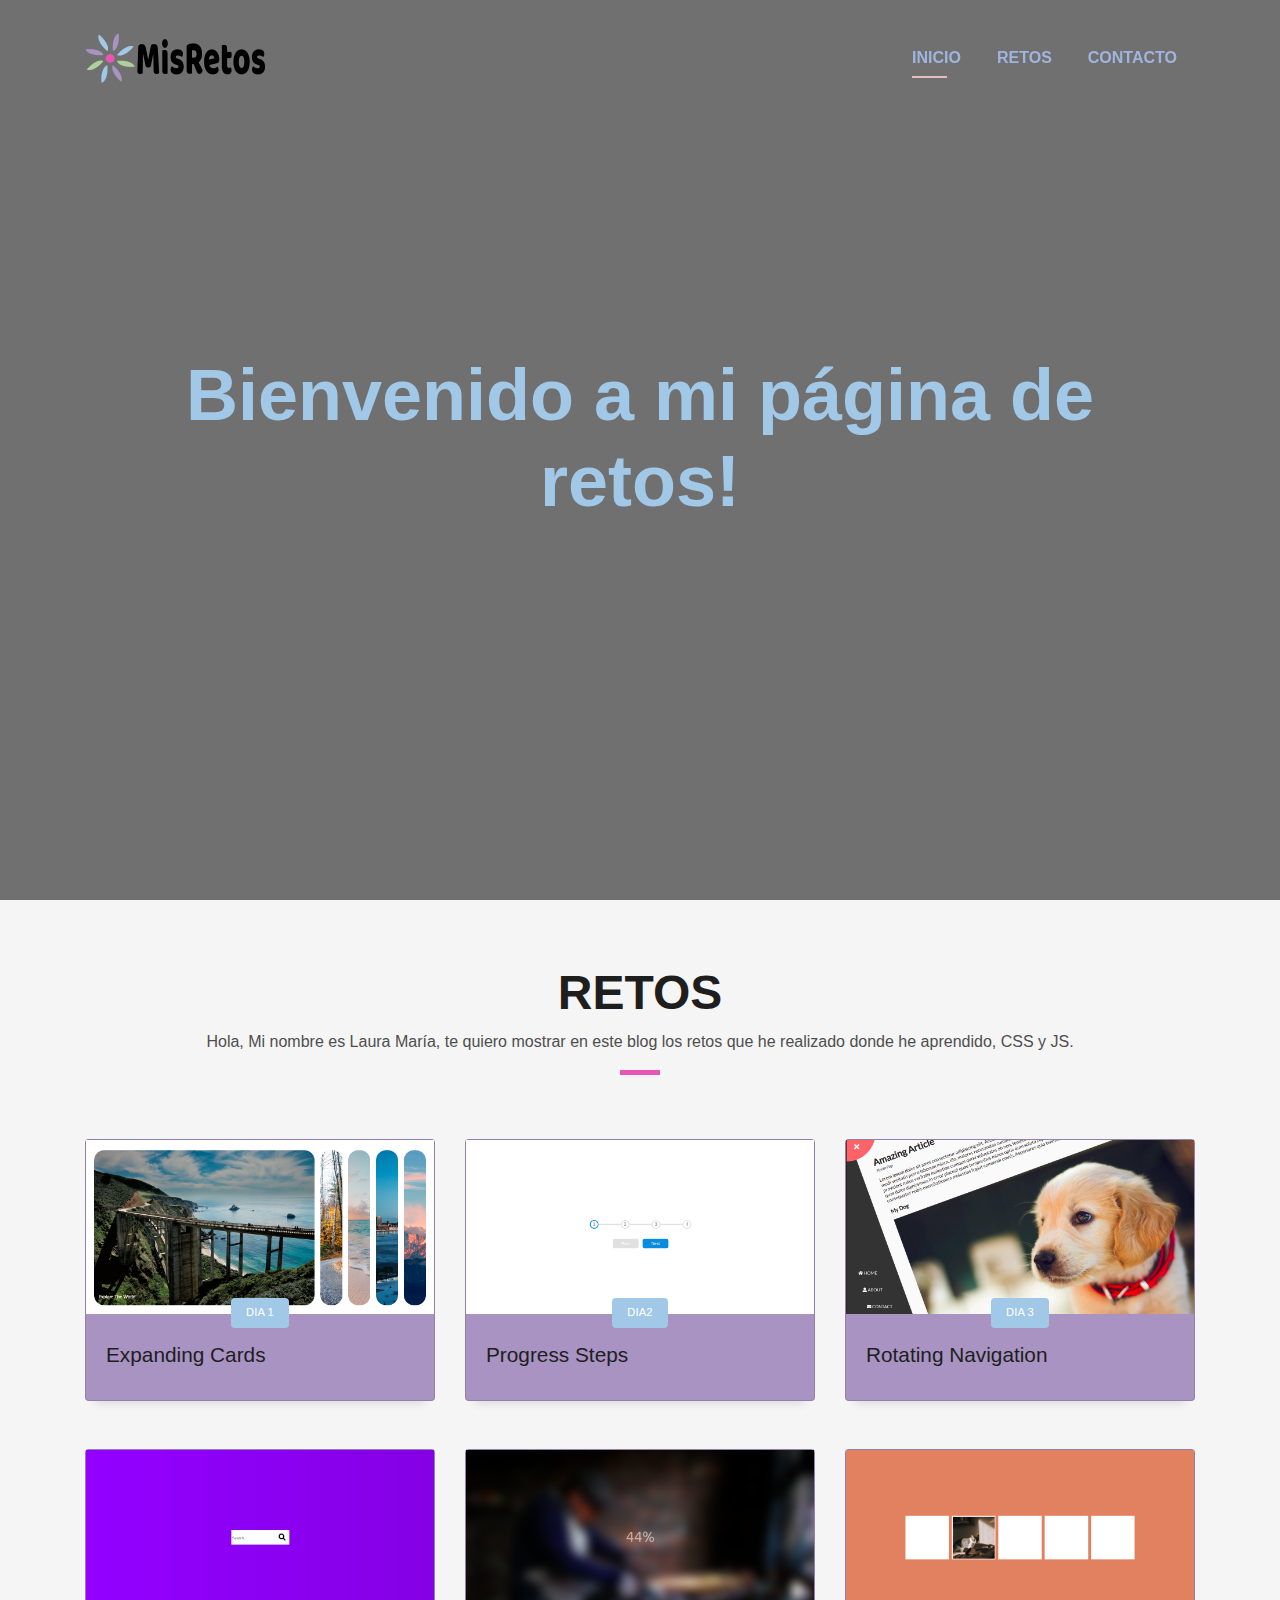
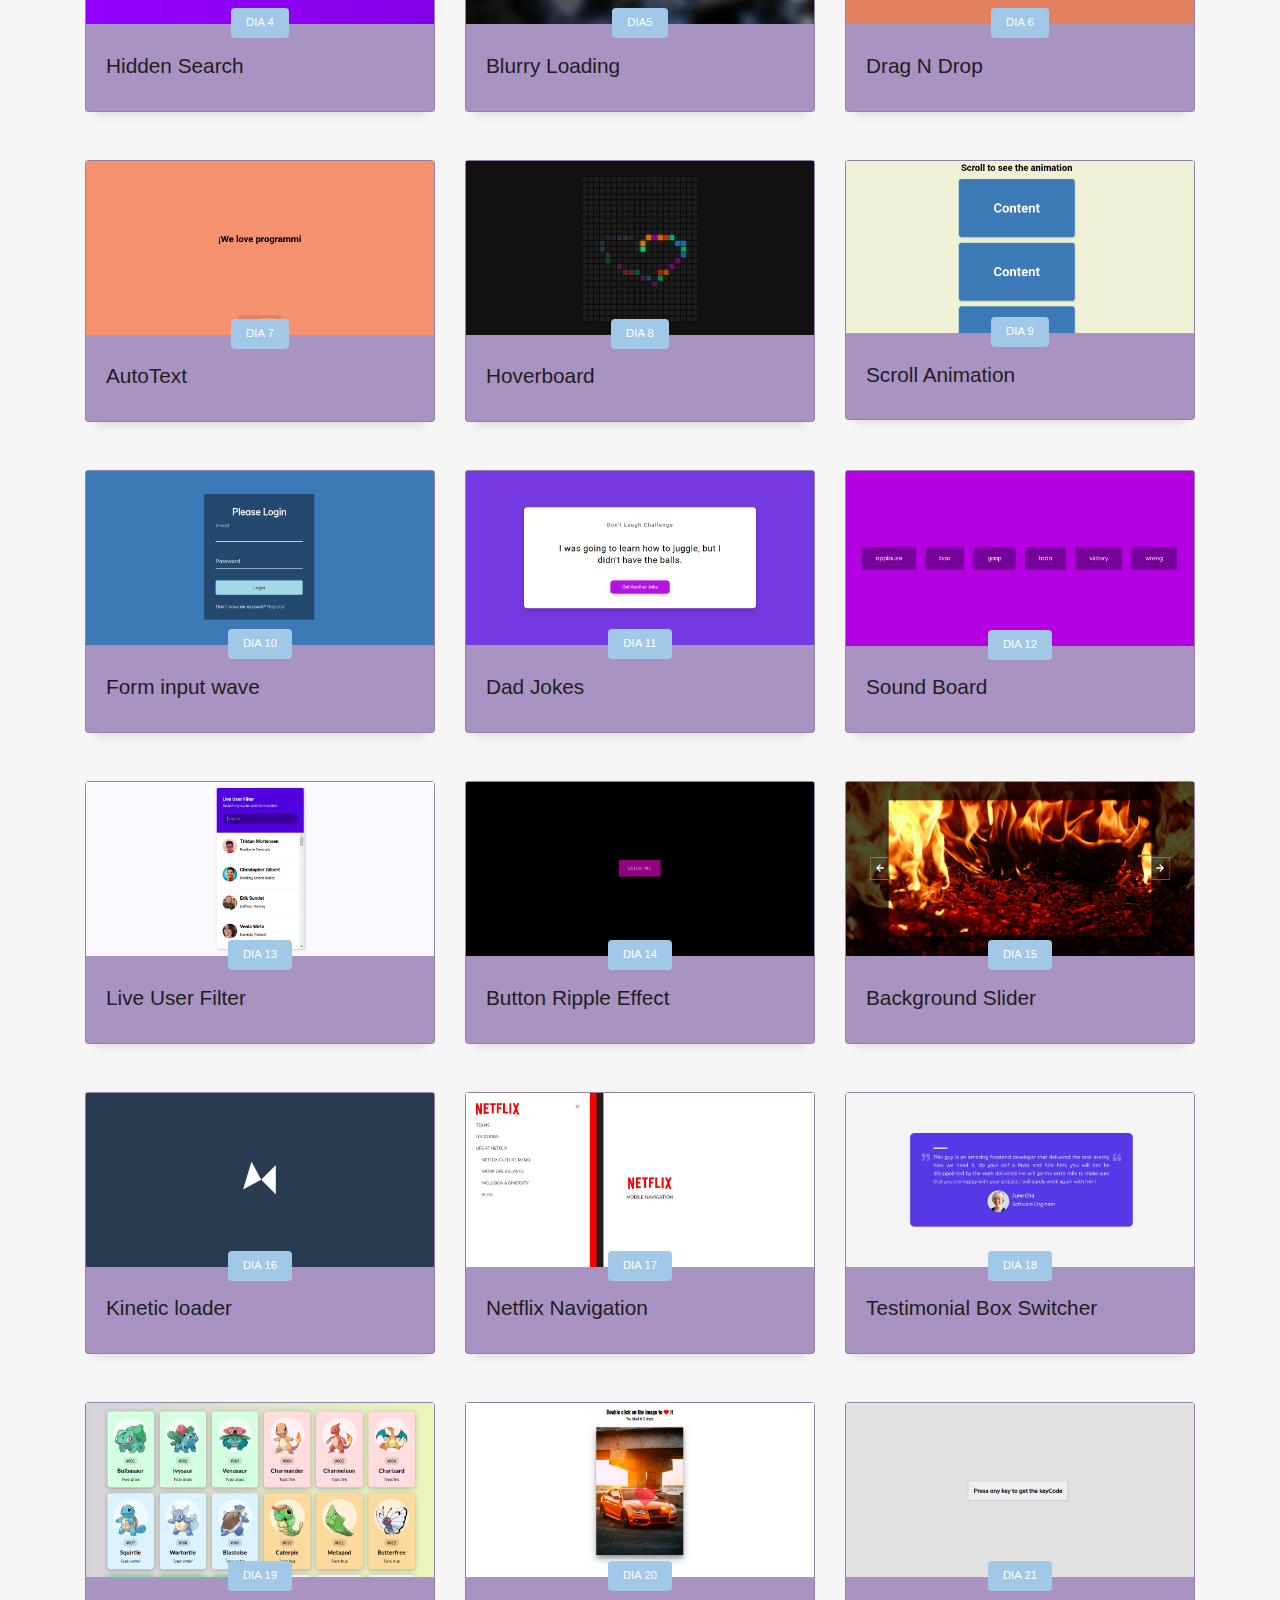
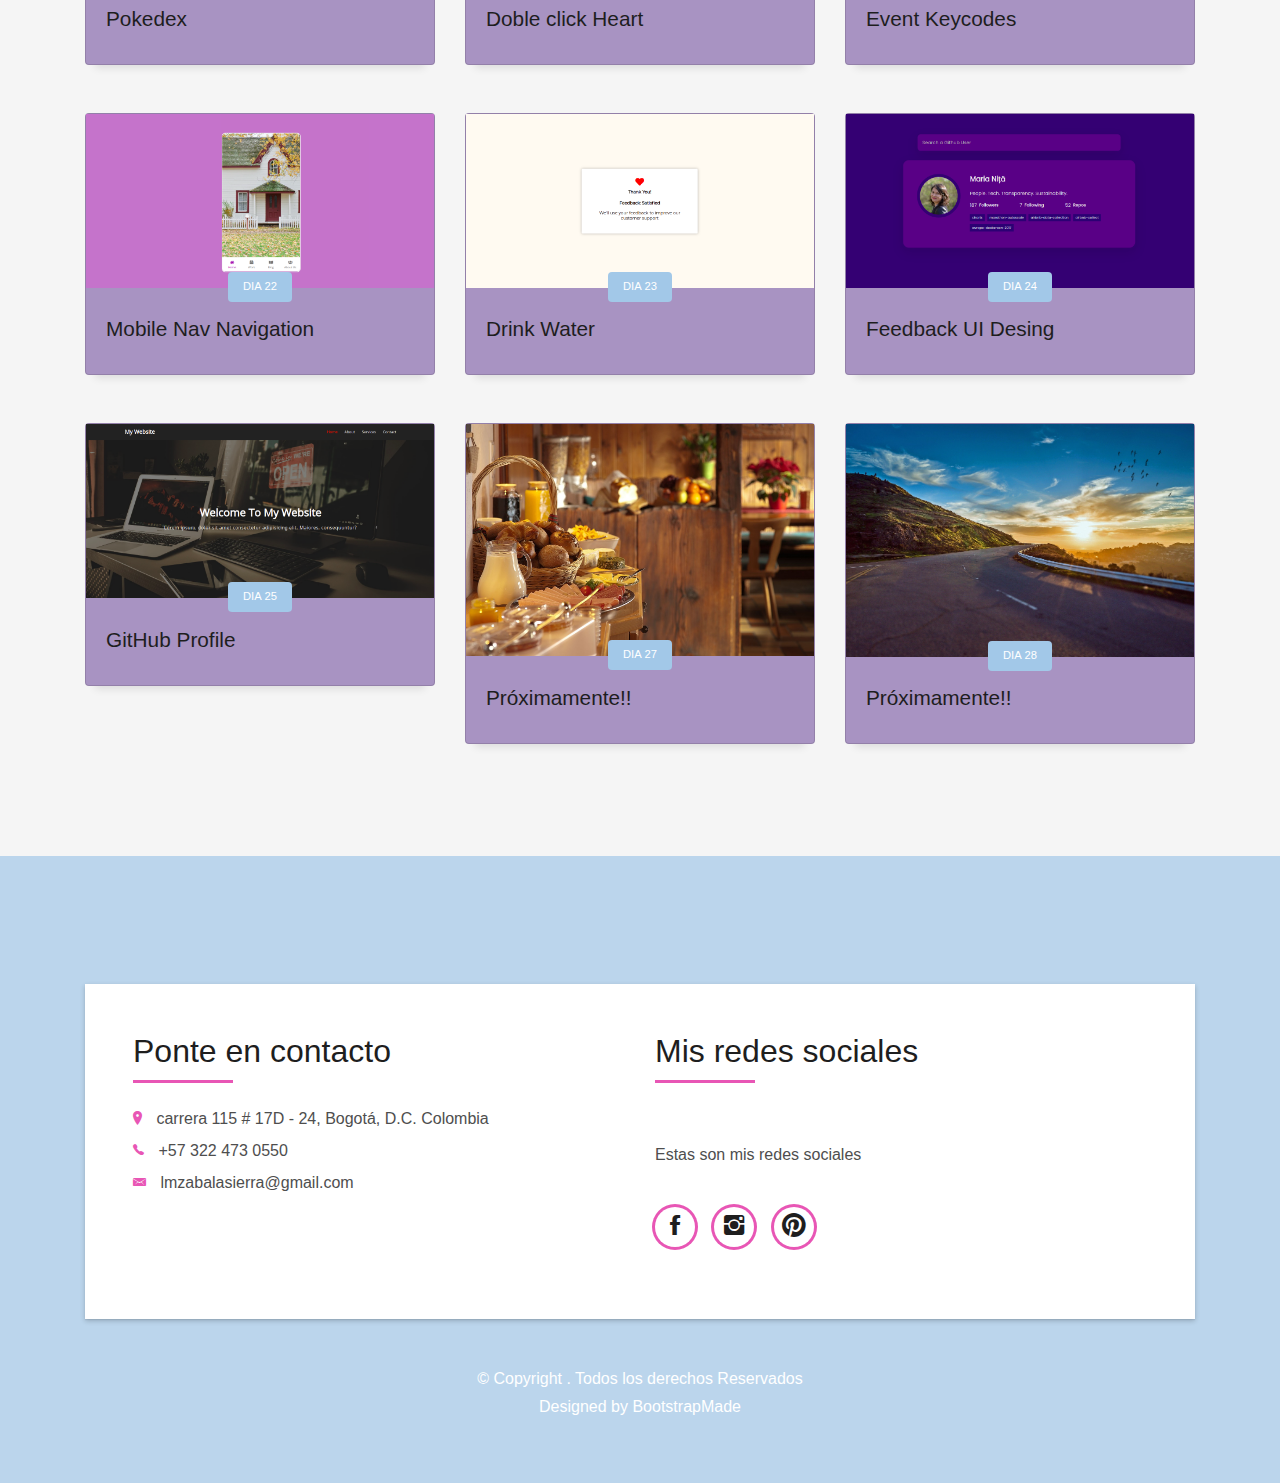
==== commit 550ade93: "img" ====
--- a/index.html
+++ b/index.html
@@ -88,421 +88,421 @@
         <div class="col-md-4" >
           <div class="card card-blog" style="background-color: #a893c2">
             <div class="card-img">
+              <img src="img/proyecto1.png" alt="" class="img-fluid">
+            </div>
+            <div class="card-body">
+              <div class="card-category-box">
+                <div class="card-category">
+                  <h6 class="category">Dia 1</h6>
+                </div>
+              </div>
+              <h3 class="card-title"><a href="./Dia1ExpandingCards/index.html">Expanding Cards</a></h3>
+            </div>
+          </div>
+        </div>
+        <div class="col-md-4">
+          <div class="card card-blog" style="background-color: #a893c2">
+            <div class="card-img">
+              <img src="img/proyecto2.png" alt="" class="img-fluid">
+            </div>
+            <div class="card-body">
+              <div class="card-category-box">
+                <div class="card-category">
+                  <h6 class="category">Dia2</h6>
+                </div>
+              </div>
+              <h3 class="card-title"><a href="./Dia2ProgressSteps/index.html">Progress Steps</a></h3>
+            </div>
+          </div>
+        </div>
+        <div class="col-md-4">
+          <div class="card card-blog" style="background-color: #a893c2;">
+            <div class="card-img">
+              <img src="img/proyecto3.png" alt="" class="img-fluid">
+            </div>
+            <div class="card-body">
+              <div class="card-category-box">
+                <div class="card-category">
+                  <h6 class="category">Dia 3</h6>
+                </div>
+              </div>
+              <h3 class="card-title"><a href="./Dia3RotatingNavigation/index.html">Rotating Navigation</a></h3>
+            </div>
+
+          </div>
+        </div>
+      </div>
+      <div class="row" >
+        <div class="col-md-4" >
+          <div class="card card-blog" style="background-color: #a893c2">
+            <div class="card-img">
+              <img src="img/proyecto4.png" alt="" class="img-fluid">
+            </div>
+            <div class="card-body">
+              <div class="card-category-box">
+                <div class="card-category">
+                  <h6 class="category">Dia 4</h6>
+                </div>
+              </div>
+              <h3 class="card-title"><a href="./Dia4HiddenSearch/index.html">Hidden Search</a></h3>
+            </div>
+          </div>
+        </div>
+        <div class="col-md-4">
+          <div class="card card-blog" style="background-color: #a893c2">
+            <div class="card-img">
+              <img src="img/proyecto5.png" alt="" class="img-fluid">
+            </div>
+            <div class="card-body">
+              <div class="card-category-box">
+                <div class="card-category">
+                  <h6 class="category">Dia5</h6>
+                </div>
+              </div>
+              <h3 class="card-title"><a href="./Día 5 - Blurry Loading/index.html">Blurry Loading</a></h3>
+            </div>
+          </div>
+        </div>
+        <div class="col-md-4">
+          <div class="card card-blog" style="background-color: #a893c2;">
+            <div class="card-img">
+              <img src="img/proyecto6.png" alt="" class="img-fluid">
+            </div>
+            <div class="card-body">
+              <div class="card-category-box">
+                <div class="card-category">
+                  <h6 class="category">Dia 6</h6>
+                </div>
+              </div>
+              <h3 class="card-title"><a href="./Día 6 - Drag N Drop/index.html">Drag N Drop</a></h3>
+            </div>
+
+          </div>
+        </div>
+      </div>
+      <div class="row" >
+        <div class="col-md-4" >
+          <div class="card card-blog" style="background-color: #a893c2">
+            <div class="card-img">
+              <img src="img/proyecto7.png" alt="" class="img-fluid">
+            </div>
+            <div class="card-body">
+              <div class="card-category-box">
+                <div class="card-category">
+                  <h6 class="category">Dia 7</h6>
+                </div>
+              </div>
+              <h3 class="card-title"><a href="./Día 7 - AutoText/index.html">AutoText</a></h3>
+            </div>
+          </div>
+        </div>
+        <div class="col-md-4">
+          <div class="card card-blog" style="background-color: #a893c2">
+            <div class="card-img">
+              <img src="img/proyecto8.png" alt="" class="img-fluid">
+            </div>
+            <div class="card-body">
+              <div class="card-category-box">
+                <div class="card-category">
+                  <h6 class="category">Dia 8</h6>
+                </div>
+              </div>
+              <h3 class="card-title"><a href="./Día 8 - Hoverboard/index.html">Hoverboard</a></h3>
+            </div>
+          </div>
+        </div>
+        <div class="col-md-4">
+          <div class="card card-blog" style="background-color: #a893c2;">
+            <div class="card-img">
+              <img src="img/proyecto9.png" alt="" class="img-fluid">
+            </div>
+            <div class="card-body">
+              <div class="card-category-box">
+                <div class="card-category">
+                  <h6 class="category">Dia 9</h6>
+                </div>
+              </div>
+              <h3 class="card-title"><a href="./Día 9 - Scroll Animation/index.html">Scroll Animation</a></h3>
+            </div>
+
+          </div>
+        </div>
+      </div>
+      <div class="row" >
+        <div class="col-md-4" >
+          <div class="card card-blog" style="background-color: #a893c2">
+            <div class="card-img">
+              <img src="img/proyecto10.png" alt="" class="img-fluid">
+            </div>
+            <div class="card-body">
+              <div class="card-category-box">
+                <div class="card-category">
+                  <h6 class="category">Dia 10</h6>
+                </div>
+              </div>
+              <h3 class="card-title"><a href="./Día 10 - Form input wave/index.html">Form input wave</a></h3>
+            </div>
+          </div>
+        </div>
+        <div class="col-md-4">
+          <div class="card card-blog" style="background-color: #a893c2">
+            <div class="card-img">
+              <img src="img/proyecto11.png" alt="" class="img-fluid">
+            </div>
+            <div class="card-body">
+              <div class="card-category-box">
+                <div class="card-category">
+                  <h6 class="category">Dia 11</h6>
+                </div>
+              </div>
+              <h3 class="card-title"><a href="./Día 11 - Dad Jokes/index.html">Dad Jokes</a></h3>
+            </div>
+          </div>
+        </div>
+        <div class="col-md-4">
+          <div class="card card-blog" style="background-color: #a893c2;">
+            <div class="card-img">
+              <img src="img/proyecto12.png" alt="" class="img-fluid">
+            </div>
+            <div class="card-body">
+              <div class="card-category-box">
+                <div class="card-category">
+                  <h6 class="category">Dia 12</h6>
+                </div>
+              </div>
+              <h3 class="card-title"><a href="./Día 12 - Sound Board/index.html">Sound Board</a></h3>
+            </div>
+
+          </div>
+        </div>
+      </div>
+      <div class="row" >
+        <div class="col-md-4" >
+          <div class="card card-blog" style="background-color: #a893c2">
+            <div class="card-img">
+              <img src="img/proyecto13.png" alt="" class="img-fluid">
+            </div>
+            <div class="card-body">
+              <div class="card-category-box">
+                <div class="card-category">
+                  <h6 class="category">Dia 13</h6>
+                </div>
+              </div>
+              <h3 class="card-title"><a href="./Día 13 - Live User Filter/index.html">Live User Filter</a></h3>
+            </div>
+          </div>
+        </div>
+        <div class="col-md-4">
+          <div class="card card-blog" style="background-color: #a893c2">
+            <div class="card-img">
+              <img src="img/proyecto14.png" alt="" class="img-fluid">
+            </div>
+            <div class="card-body">
+              <div class="card-category-box">
+                <div class="card-category">
+                  <h6 class="category">Dia 14</h6>
+                </div>
+              </div>
+              <h3 class="card-title"><a href="./Día 14 - Button Ripple Effect/index.html">Button Ripple Effect</a></h3>
+            </div>
+          </div>
+        </div>
+        <div class="col-md-4">
+          <div class="card card-blog" style="background-color: #a893c2;">
+            <div class="card-img">
+              <img src="img/proyecto15.png" alt="" class="img-fluid">
+            </div>
+            <div class="card-body">
+              <div class="card-category-box">
+                <div class="card-category">
+                  <h6 class="category">Dia 15</h6>
+                </div>
+              </div>
+              <h3 class="card-title"><a href="./Día 15 - Background Slider/index.html">Background Slider</a></h3>
+            </div>
+
+          </div>
+        </div>
+      </div>
+      <div class="row" >
+        <div class="col-md-4" >
+          <div class="card card-blog" style="background-color: #a893c2">
+            <div class="card-img">
+              <img src="img/proyecto16.png" alt="" class="img-fluid">
+            </div>
+            <div class="card-body">
+              <div class="card-category-box">
+                <div class="card-category">
+                  <h6 class="category">Dia 16</h6>
+                </div>
+              </div>
+              <h3 class="card-title"><a href="./Día 16 - Kinetic loader/index.html">Kinetic loader</a></h3>
+            </div>
+          </div>
+        </div>
+        <div class="col-md-4">
+          <div class="card card-blog" style="background-color: #a893c2">
+            <div class="card-img">
+              <img src="img/proyecto17.png" alt="" class="img-fluid">
+            </div>
+            <div class="card-body">
+              <div class="card-category-box">
+                <div class="card-category">
+                  <h6 class="category">Dia 17</h6>
+                </div>
+              </div>
+              <h3 class="card-title"><a href="./Día 17 - Netflix Navigation/index.html">Netflix Navigation</a></h3>
+            </div>
+          </div>
+        </div>
+        <div class="col-md-4">
+          <div class="card card-blog" style="background-color: #a893c2;">
+            <div class="card-img">
+              <img src="img/proyecto18.png" alt="" class="img-fluid">
+            </div>
+            <div class="card-body">
+              <div class="card-category-box">
+                <div class="card-category">
+                  <h6 class="category">Dia 18</h6>
+                </div>
+              </div>
+              <h3 class="card-title"><a href="./Día 18 - Testimonial Box Switcher/index.html">Testimonial Box Switcher</a></h3>
+            </div>
+
+          </div>
+        </div>
+      </div>
+      <div class="row" >
+        <div class="col-md-4" >
+          <div class="card card-blog" style="background-color: #a893c2">
+            <div class="card-img">
+              <img src="img/proyecto19.png" alt="" class="img-fluid">
+            </div>
+            <div class="card-body">
+              <div class="card-category-box">
+                <div class="card-category">
+                  <h6 class="category">Dia 19</h6>
+                </div>
+              </div>
+              <h3 class="card-title"><a href="./Día 19 - Pokedex/index.html">Pokedex</a></h3>
+            </div>
+          </div>
+        </div>
+        <div class="col-md-4">
+          <div class="card card-blog" style="background-color: #a893c2">
+            <div class="card-img">
+              <img src="img/proyecto20.png" alt="" class="img-fluid">
+            </div>
+            <div class="card-body">
+              <div class="card-category-box">
+                <div class="card-category">
+                  <h6 class="category">Dia 20</h6>
+                </div>
+              </div>
+              <h3 class="card-title"><a href="./Día 20 - Doble click Heart/index.html">Doble click Heart</a></h3>
+            </div>
+          </div>
+        </div>
+        <div class="col-md-4">
+          <div class="card card-blog" style="background-color: #a893c2;">
+            <div class="card-img">
+              <img src="img/proyecto21.png" alt="" class="img-fluid">
+            </div>
+            <div class="card-body">
+              <div class="card-category-box">
+                <div class="card-category">
+                  <h6 class="category">Dia 21</h6>
+                </div>
+              </div>
+              <h3 class="card-title"><a href="./Día 21 - Event Keycodes/index.html">Event Keycodes</a></h3>
+            </div>
+
+          </div>
+        </div>
+      </div>
+      <div class="row" >
+        <div class="col-md-4" >
+          <div class="card card-blog" style="background-color: #a893c2">
+            <div class="card-img">
+              <img src="img/proyecto22.png" alt="" class="img-fluid">
+            </div>
+            <div class="card-body">
+              <div class="card-category-box">
+                <div class="card-category">
+                  <h6 class="category">Dia 22</h6>
+                </div>
+              </div>
+              <h3 class="card-title"><a href="./Día 22 - Mobile Nav Navigation/index.html">Mobile Nav Navigation</a></h3>
+            </div>
+          </div>
+        </div>
+        <div class="col-md-4">
+          <div class="card card-blog" style="background-color: #a893c2">
+            <div class="card-img">
+              <img src="img/proyecto23.png" alt="" class="img-fluid">
+            </div>
+            <div class="card-body">
+              <div class="card-category-box">
+                <div class="card-category">
+                  <h6 class="category">Dia 23</h6>
+                </div>
+              </div>
+              <h3 class="card-title"><a href="./Día 23 - Drink Water/index.html">Drink Water</a></h3>
+            </div>
+          </div>
+        </div>
+        <div class="col-md-4">
+          <div class="card card-blog" style="background-color: #a893c2;">
+            <div class="card-img">
+              <img src="img/proyecto24.png" alt="" class="img-fluid">
+            </div>
+            <div class="card-body">
+              <div class="card-category-box">
+                <div class="card-category">
+                  <h6 class="category">Dia 24</h6>
+                </div>
+              </div>
+              <h3 class="card-title"><a href="./Día 24 - Feedback UI Desing/index.html">Feedback UI Desing</a></h3>
+            </div>
+
+          </div>
+        </div>
+      </div>
+      <div class="row" >
+        <div class="col-md-4" >
+          <div class="card card-blog" style="background-color: #a893c2">
+            <div class="card-img">
+              <img src="img/proyecto25.png" alt="" class="img-fluid">
+            </div>
+            <div class="card-body">
+              <div class="card-category-box">
+                <div class="card-category">
+                  <h6 class="category">Dia 25</h6>
+                </div>
+              </div>
+              <h3 class="card-title"><a href="./Día 25 - GitHub Profile/index.html">GitHub Profile</a></h3>
+            </div>
+          </div>
+        </div>
+        <div class="col-md-4">
+          <div class="card card-blog" style="background-color: #a893c2">
+            <div class="card-img">
+              <img src="img/Comida.jpg" alt="" class="img-fluid">
+            </div>
+            <div class="card-body">
+              <div class="card-category-box">
+                <div class="card-category">
+                  <h6 class="category">Dia 27</h6>
+                </div>
+              </div>
+              <h3 class="card-title"><a href="#">Próximamente!!</a></h3>
+            </div>
+          </div>
+        </div>
+        <div class="col-md-4">
+          <div class="card card-blog" style="background-color: #a893c2;">
+            <div class="card-img">
               <img src="img/Travel1.jpg" alt="" class="img-fluid">
-            </div>
-            <div class="card-body">
-              <div class="card-category-box">
-                <div class="card-category">
-                  <h6 class="category">Dia 1</h6>
-                </div>
-              </div>
-              <h3 class="card-title"><a href="./Dia1ExpandingCards/index.html">Expanding Cards</a></h3>
-            </div>
-          </div>
-        </div>
-        <div class="col-md-4">
-          <div class="card card-blog" style="background-color: #a893c2">
-            <div class="card-img">
-              <img src="img/Comida.jpg" alt="" class="img-fluid">
-            </div>
-            <div class="card-body">
-              <div class="card-category-box">
-                <div class="card-category">
-                  <h6 class="category">Dia2</h6>
-                </div>
-              </div>
-              <h3 class="card-title"><a href="./Dia2ProgressSteps/index.html">Progress Steps</a></h3>
-            </div>
-          </div>
-        </div>
-        <div class="col-md-4">
-          <div class="card card-blog" style="background-color: #a893c2;">
-            <div class="card-img">
-              <img src="img/valentino-rossi.jpg" alt="" class="img-fluid">
-            </div>
-            <div class="card-body">
-              <div class="card-category-box">
-                <div class="card-category">
-                  <h6 class="category">Dia 3</h6>
-                </div>
-              </div>
-              <h3 class="card-title"><a href="./Dia3RotatingNavigation/index.html">Rotating Navigation</a></h3>
-            </div>
-
-          </div>
-        </div>
-      </div>
-      <div class="row" >
-        <div class="col-md-4" >
-          <div class="card card-blog" style="background-color: #a893c2">
-            <div class="card-img">
-              <img src="img/Travel1.jpg" alt="" class="img-fluid">
-            </div>
-            <div class="card-body">
-              <div class="card-category-box">
-                <div class="card-category">
-                  <h6 class="category">Dia 4</h6>
-                </div>
-              </div>
-              <h3 class="card-title"><a href="./Dia4HiddenSearch/index.html">Hidden Search</a></h3>
-            </div>
-          </div>
-        </div>
-        <div class="col-md-4">
-          <div class="card card-blog" style="background-color: #a893c2">
-            <div class="card-img">
-              <img src="img/Comida.jpg" alt="" class="img-fluid">
-            </div>
-            <div class="card-body">
-              <div class="card-category-box">
-                <div class="card-category">
-                  <h6 class="category">Dia5</h6>
-                </div>
-              </div>
-              <h3 class="card-title"><a href="./Día 5 - Blurry Loading/index.html">Blurry Loading</a></h3>
-            </div>
-          </div>
-        </div>
-        <div class="col-md-4">
-          <div class="card card-blog" style="background-color: #a893c2;">
-            <div class="card-img">
-              <img src="img/valentino-rossi.jpg" alt="" class="img-fluid">
-            </div>
-            <div class="card-body">
-              <div class="card-category-box">
-                <div class="card-category">
-                  <h6 class="category">Dia 6</h6>
-                </div>
-              </div>
-              <h3 class="card-title"><a href="./Día 6 - Drag N Drop/index.html">Drag N Drop</a></h3>
-            </div>
-
-          </div>
-        </div>
-      </div>
-      <div class="row" >
-        <div class="col-md-4" >
-          <div class="card card-blog" style="background-color: #a893c2">
-            <div class="card-img">
-              <img src="img/Travel1.jpg" alt="" class="img-fluid">
-            </div>
-            <div class="card-body">
-              <div class="card-category-box">
-                <div class="card-category">
-                  <h6 class="category">Dia 7</h6>
-                </div>
-              </div>
-              <h3 class="card-title"><a href="./Día 7 - AutoText/index.html">AutoText</a></h3>
-            </div>
-          </div>
-        </div>
-        <div class="col-md-4">
-          <div class="card card-blog" style="background-color: #a893c2">
-            <div class="card-img">
-              <img src="img/Comida.jpg" alt="" class="img-fluid">
-            </div>
-            <div class="card-body">
-              <div class="card-category-box">
-                <div class="card-category">
-                  <h6 class="category">Dia 8</h6>
-                </div>
-              </div>
-              <h3 class="card-title"><a href="./Día 8 - Hoverboard/index.html">Hoverboard</a></h3>
-            </div>
-          </div>
-        </div>
-        <div class="col-md-4">
-          <div class="card card-blog" style="background-color: #a893c2;">
-            <div class="card-img">
-              <img src="img/valentino-rossi.jpg" alt="" class="img-fluid">
-            </div>
-            <div class="card-body">
-              <div class="card-category-box">
-                <div class="card-category">
-                  <h6 class="category">Dia 9</h6>
-                </div>
-              </div>
-              <h3 class="card-title"><a href="./Día 9 - Scroll Animation/index.html">Scroll Animation</a></h3>
-            </div>
-
-          </div>
-        </div>
-      </div>
-      <div class="row" >
-        <div class="col-md-4" >
-          <div class="card card-blog" style="background-color: #a893c2">
-            <div class="card-img">
-              <img src="img/Travel1.jpg" alt="" class="img-fluid">
-            </div>
-            <div class="card-body">
-              <div class="card-category-box">
-                <div class="card-category">
-                  <h6 class="category">Dia 10</h6>
-                </div>
-              </div>
-              <h3 class="card-title"><a href="./Día 10 - Form input wave/index.html">Form input wave</a></h3>
-            </div>
-          </div>
-        </div>
-        <div class="col-md-4">
-          <div class="card card-blog" style="background-color: #a893c2">
-            <div class="card-img">
-              <img src="img/Comida.jpg" alt="" class="img-fluid">
-            </div>
-            <div class="card-body">
-              <div class="card-category-box">
-                <div class="card-category">
-                  <h6 class="category">Dia 11</h6>
-                </div>
-              </div>
-              <h3 class="card-title"><a href="./Día 11 - Dad Jokes/index.html">Dad Jokes</a></h3>
-            </div>
-          </div>
-        </div>
-        <div class="col-md-4">
-          <div class="card card-blog" style="background-color: #a893c2;">
-            <div class="card-img">
-              <img src="img/valentino-rossi.jpg" alt="" class="img-fluid">
-            </div>
-            <div class="card-body">
-              <div class="card-category-box">
-                <div class="card-category">
-                  <h6 class="category">Dia 12</h6>
-                </div>
-              </div>
-              <h3 class="card-title"><a href="./Día 12 - Sound Board/index.html">Sound Board</a></h3>
-            </div>
-
-          </div>
-        </div>
-      </div>
-      <div class="row" >
-        <div class="col-md-4" >
-          <div class="card card-blog" style="background-color: #a893c2">
-            <div class="card-img">
-              <img src="img/Travel1.jpg" alt="" class="img-fluid">
-            </div>
-            <div class="card-body">
-              <div class="card-category-box">
-                <div class="card-category">
-                  <h6 class="category">Dia 13</h6>
-                </div>
-              </div>
-              <h3 class="card-title"><a href="./Día 13 - Live User Filter/index.html">Live User Filter</a></h3>
-            </div>
-          </div>
-        </div>
-        <div class="col-md-4">
-          <div class="card card-blog" style="background-color: #a893c2">
-            <div class="card-img">
-              <img src="img/Comida.jpg" alt="" class="img-fluid">
-            </div>
-            <div class="card-body">
-              <div class="card-category-box">
-                <div class="card-category">
-                  <h6 class="category">Dia 14</h6>
-                </div>
-              </div>
-              <h3 class="card-title"><a href="./Día 14 - Button Ripple Effect/index.html">Button Ripple Effect</a></h3>
-            </div>
-          </div>
-        </div>
-        <div class="col-md-4">
-          <div class="card card-blog" style="background-color: #a893c2;">
-            <div class="card-img">
-              <img src="img/valentino-rossi.jpg" alt="" class="img-fluid">
-            </div>
-            <div class="card-body">
-              <div class="card-category-box">
-                <div class="card-category">
-                  <h6 class="category">Dia 15</h6>
-                </div>
-              </div>
-              <h3 class="card-title"><a href="./Día 15 - Background Slider/index.html">Background Slider</a></h3>
-            </div>
-
-          </div>
-        </div>
-      </div>
-      <div class="row" >
-        <div class="col-md-4" >
-          <div class="card card-blog" style="background-color: #a893c2">
-            <div class="card-img">
-              <img src="img/Travel1.jpg" alt="" class="img-fluid">
-            </div>
-            <div class="card-body">
-              <div class="card-category-box">
-                <div class="card-category">
-                  <h6 class="category">Dia 16</h6>
-                </div>
-              </div>
-              <h3 class="card-title"><a href="./Día 16 - Kinetic loader/index.html">Kinetic loader</a></h3>
-            </div>
-          </div>
-        </div>
-        <div class="col-md-4">
-          <div class="card card-blog" style="background-color: #a893c2">
-            <div class="card-img">
-              <img src="img/Comida.jpg" alt="" class="img-fluid">
-            </div>
-            <div class="card-body">
-              <div class="card-category-box">
-                <div class="card-category">
-                  <h6 class="category">Dia 17</h6>
-                </div>
-              </div>
-              <h3 class="card-title"><a href="./Día 17 - Netflix Navigation/index.html">Netflix Navigation</a></h3>
-            </div>
-          </div>
-        </div>
-        <div class="col-md-4">
-          <div class="card card-blog" style="background-color: #a893c2;">
-            <div class="card-img">
-              <img src="img/valentino-rossi.jpg" alt="" class="img-fluid">
-            </div>
-            <div class="card-body">
-              <div class="card-category-box">
-                <div class="card-category">
-                  <h6 class="category">Dia 18</h6>
-                </div>
-              </div>
-              <h3 class="card-title"><a href="./Día 18 - Testimonial Box Switcher/index.html">Testimonial Box Switcher</a></h3>
-            </div>
-
-          </div>
-        </div>
-      </div>
-      <div class="row" >
-        <div class="col-md-4" >
-          <div class="card card-blog" style="background-color: #a893c2">
-            <div class="card-img">
-              <img src="img/Travel1.jpg" alt="" class="img-fluid">
-            </div>
-            <div class="card-body">
-              <div class="card-category-box">
-                <div class="card-category">
-                  <h6 class="category">Dia 19</h6>
-                </div>
-              </div>
-              <h3 class="card-title"><a href="./Día 19 - Pokedex/index.html">Pokedex</a></h3>
-            </div>
-          </div>
-        </div>
-        <div class="col-md-4">
-          <div class="card card-blog" style="background-color: #a893c2">
-            <div class="card-img">
-              <img src="img/Comida.jpg" alt="" class="img-fluid">
-            </div>
-            <div class="card-body">
-              <div class="card-category-box">
-                <div class="card-category">
-                  <h6 class="category">Dia 20</h6>
-                </div>
-              </div>
-              <h3 class="card-title"><a href="./Día 20 - Doble click Heart/index.html">Doble click Heart</a></h3>
-            </div>
-          </div>
-        </div>
-        <div class="col-md-4">
-          <div class="card card-blog" style="background-color: #a893c2;">
-            <div class="card-img">
-              <img src="img/valentino-rossi.jpg" alt="" class="img-fluid">
-            </div>
-            <div class="card-body">
-              <div class="card-category-box">
-                <div class="card-category">
-                  <h6 class="category">Dia 21</h6>
-                </div>
-              </div>
-              <h3 class="card-title"><a href="./Día 21 - Event Keycodes/index.html">Event Keycodes</a></h3>
-            </div>
-
-          </div>
-        </div>
-      </div>
-      <div class="row" >
-        <div class="col-md-4" >
-          <div class="card card-blog" style="background-color: #a893c2">
-            <div class="card-img">
-              <img src="img/Travel1.jpg" alt="" class="img-fluid">
-            </div>
-            <div class="card-body">
-              <div class="card-category-box">
-                <div class="card-category">
-                  <h6 class="category">Dia 22</h6>
-                </div>
-              </div>
-              <h3 class="card-title"><a href="./Día 22 - Mobile Nav Navigation/index.html">Mobile Nav Navigation</a></h3>
-            </div>
-          </div>
-        </div>
-        <div class="col-md-4">
-          <div class="card card-blog" style="background-color: #a893c2">
-            <div class="card-img">
-              <img src="img/Comida.jpg" alt="" class="img-fluid">
-            </div>
-            <div class="card-body">
-              <div class="card-category-box">
-                <div class="card-category">
-                  <h6 class="category">Dia 23</h6>
-                </div>
-              </div>
-              <h3 class="card-title"><a href="./Día 23 - Drink Water/index.html">Drink Water</a></h3>
-            </div>
-          </div>
-        </div>
-        <div class="col-md-4">
-          <div class="card card-blog" style="background-color: #a893c2;">
-            <div class="card-img">
-              <img src="img/valentino-rossi.jpg" alt="" class="img-fluid">
-            </div>
-            <div class="card-body">
-              <div class="card-category-box">
-                <div class="card-category">
-                  <h6 class="category">Dia 24</h6>
-                </div>
-              </div>
-              <h3 class="card-title"><a href="./Día 24 - Feedback UI Desing/index.html">Feedback UI Desing</a></h3>
-            </div>
-
-          </div>
-        </div>
-      </div>
-      <div class="row" >
-        <div class="col-md-4" >
-          <div class="card card-blog" style="background-color: #a893c2">
-            <div class="card-img">
-              <img src="img/Travel1.jpg" alt="" class="img-fluid">
-            </div>
-            <div class="card-body">
-              <div class="card-category-box">
-                <div class="card-category">
-                  <h6 class="category">Dia 25</h6>
-                </div>
-              </div>
-              <h3 class="card-title"><a href="./Día 25 - GitHub Profile/index.html">GitHub Profile</a></h3>
-            </div>
-          </div>
-        </div>
-        <div class="col-md-4">
-          <div class="card card-blog" style="background-color: #a893c2">
-            <div class="card-img">
-              <img src="img/Comida.jpg" alt="" class="img-fluid">
-            </div>
-            <div class="card-body">
-              <div class="card-category-box">
-                <div class="card-category">
-                  <h6 class="category">Dia 27</h6>
-                </div>
-              </div>
-              <h3 class="card-title"><a href="#">Próximamente!!</a></h3>
-            </div>
-          </div>
-        </div>
-        <div class="col-md-4">
-          <div class="card card-blog" style="background-color: #a893c2;">
-            <div class="card-img">
-              <img src="img/valentino-rossi.jpg" alt="" class="img-fluid">
             </div>
             <div class="card-body">
               <div class="card-category-box">
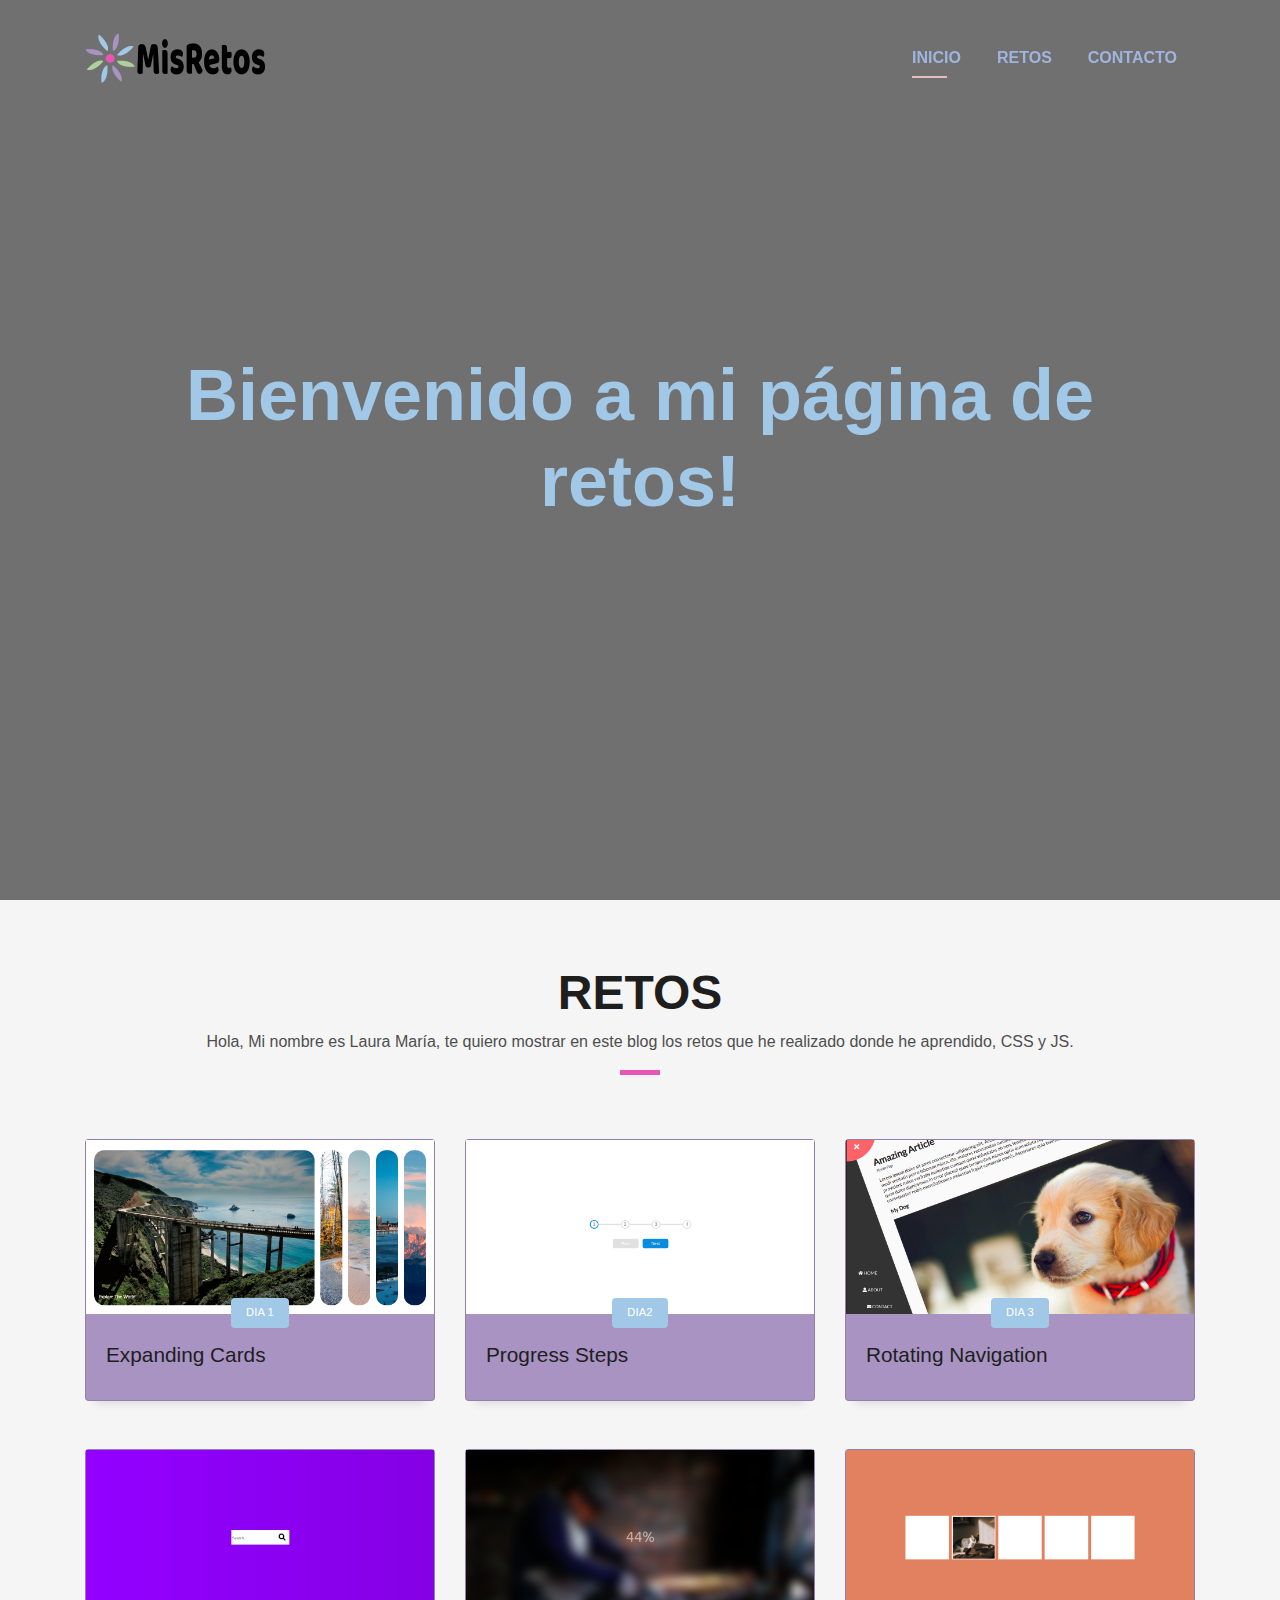
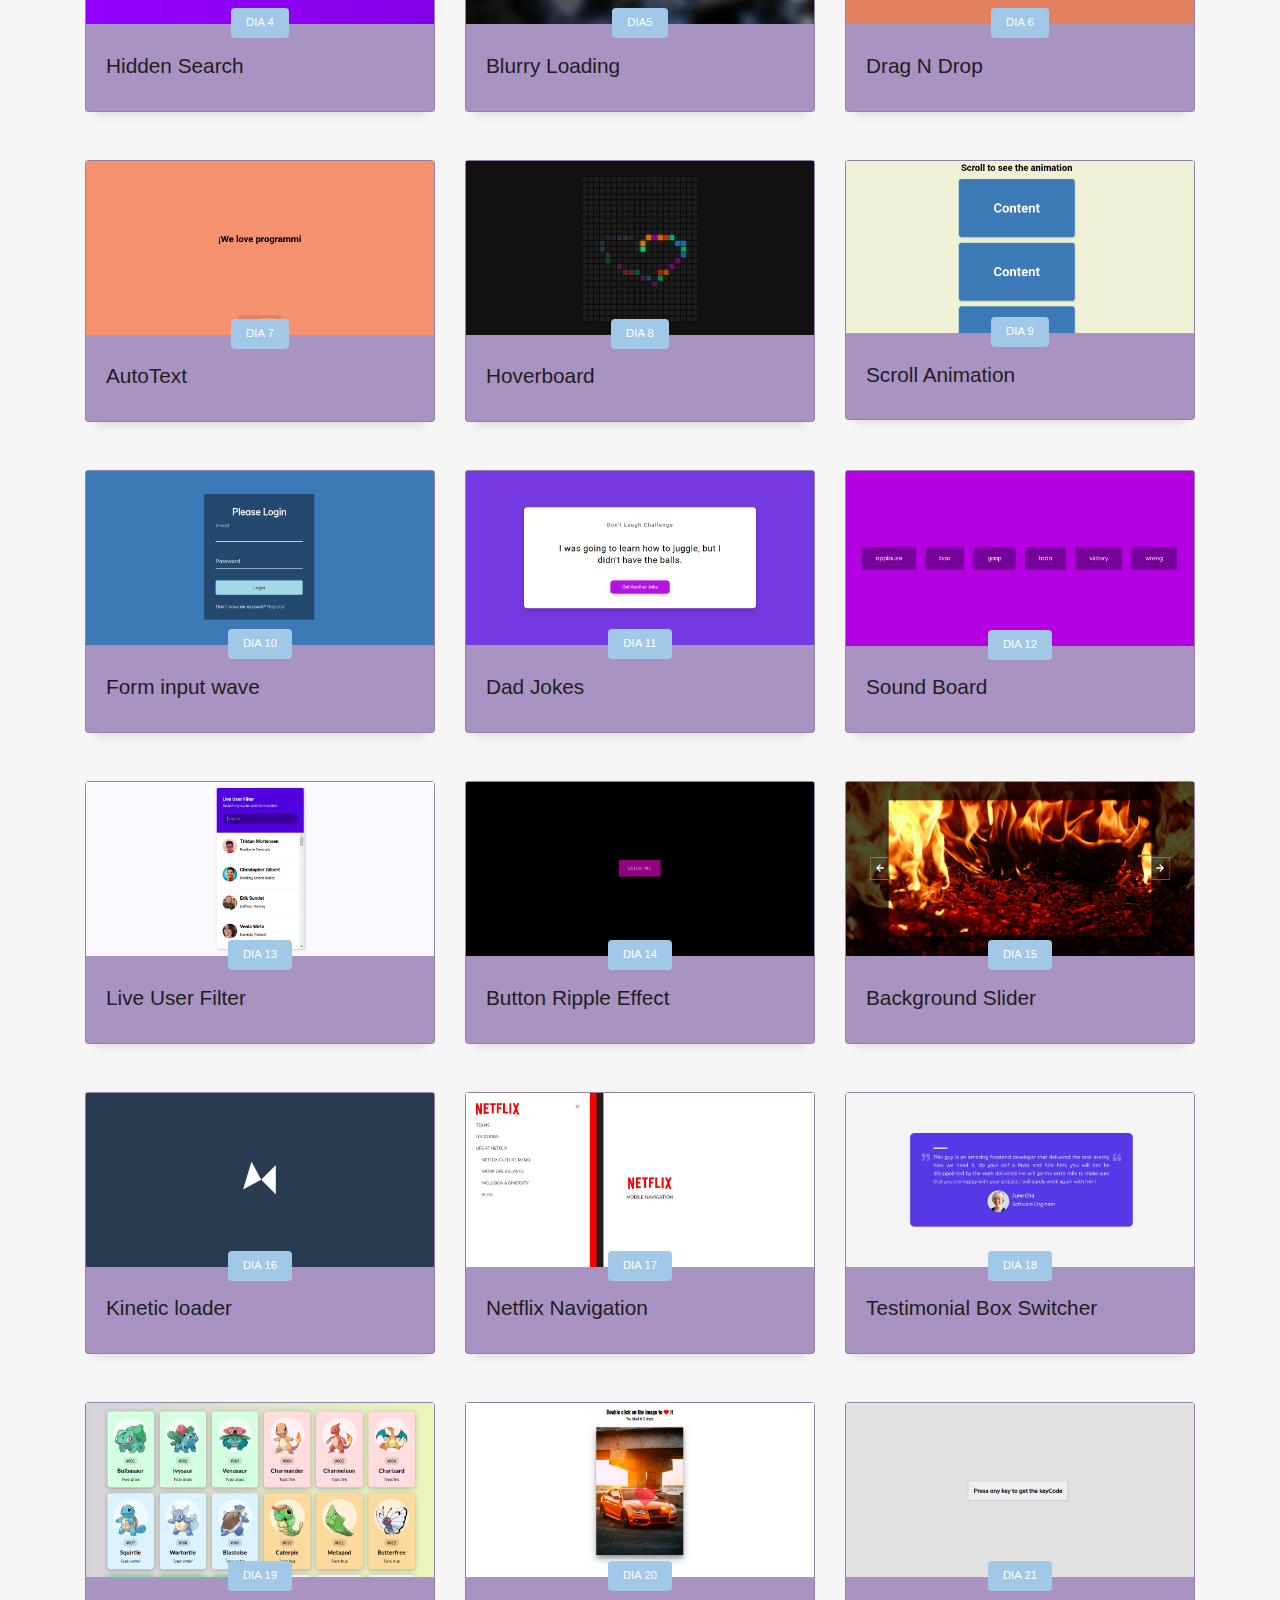
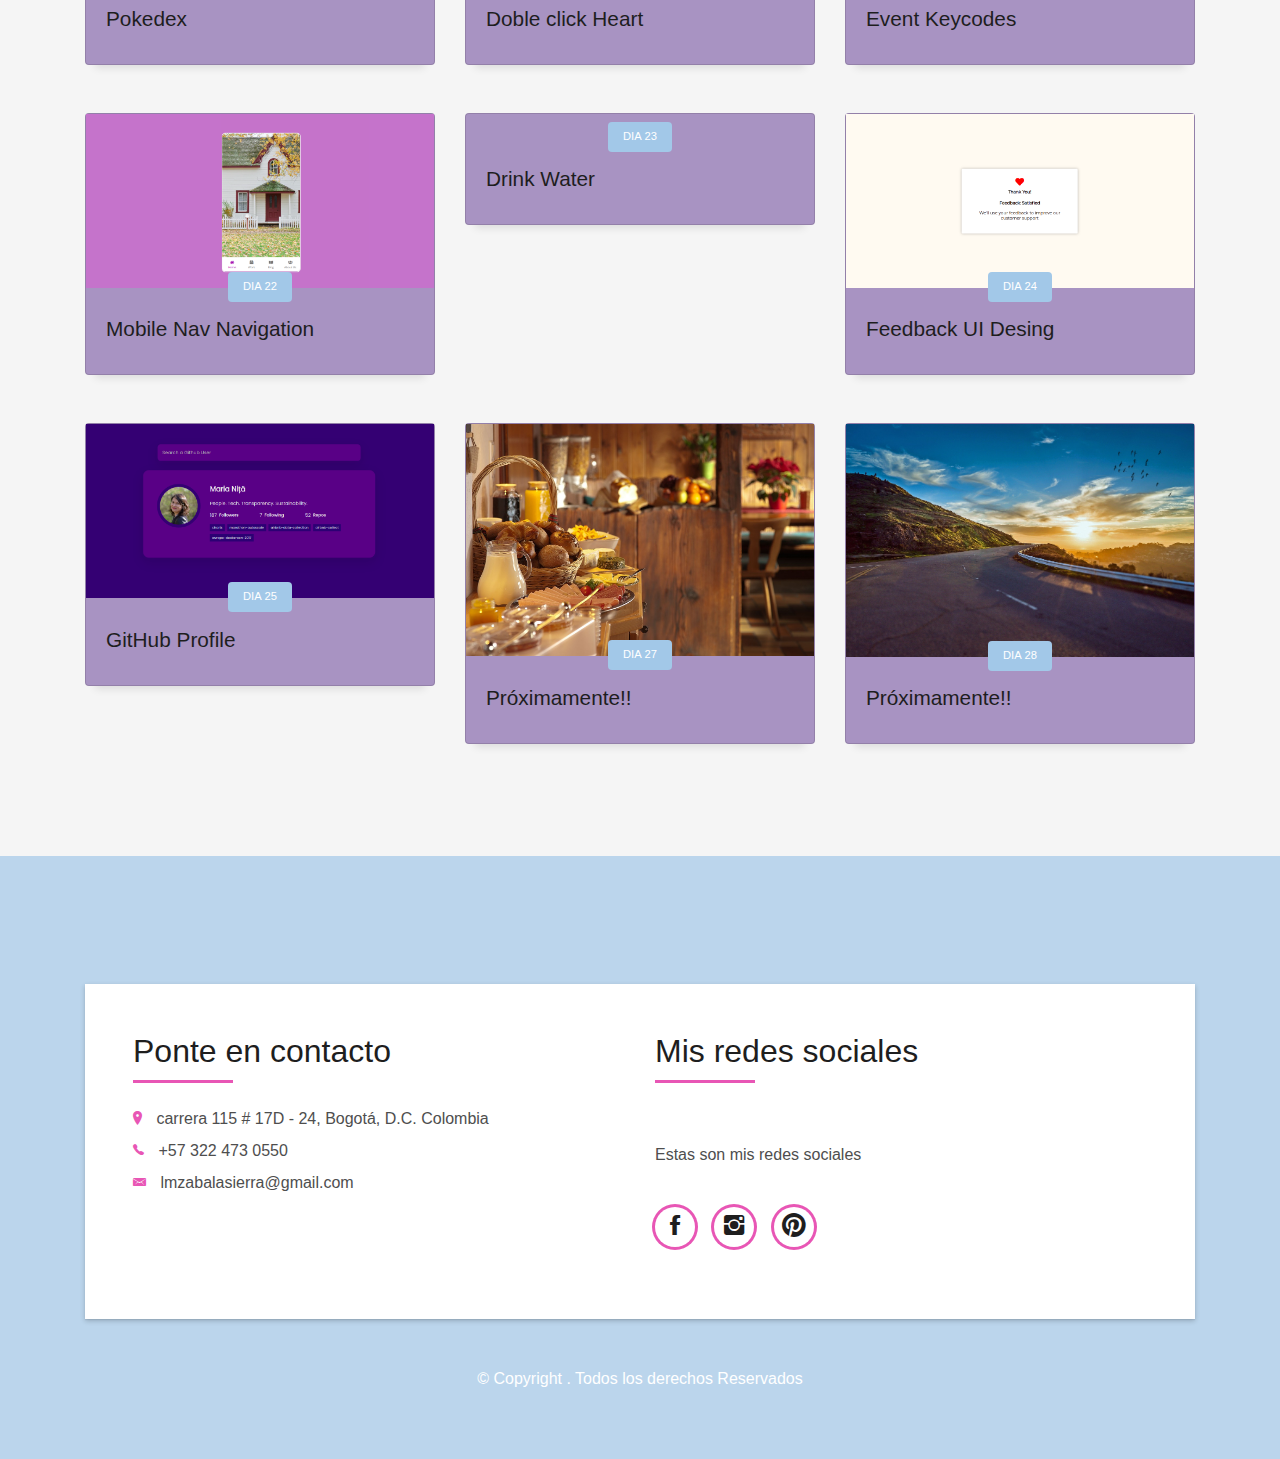
==== commit 1c076911: "cambio de imagenes" ====
--- a/index.html
+++ b/index.html
@@ -439,7 +439,7 @@
         <div class="col-md-4">
           <div class="card card-blog" style="background-color: #a893c2">
             <div class="card-img">
-              <img src="img/proyecto23.png" alt="" class="img-fluid">
+              <img src="img/proyecto23.PNG" alt="" class="img-fluid">
             </div>
             <div class="card-body">
               <div class="card-category-box">
@@ -577,13 +577,7 @@
             <div class="copyright-box">
               <p class="copyright">&copy; Copyright <strong></strong>. Todos los derechos Reservados</p>
               <div class="credits">
-                <!--
-                  All the links in the footer should remain intact.
-                  You can delete the links only if you purchased the pro version.
-                  Licensing information: https://bootstrapmade.com/license/
-                  Purchase the pro version with working PHP/AJAX contact form: https://bootstrapmade.com/buy/?theme=DevFolio
-                -->
-                Designed by <a href="https://bootstrapmade.com/">BootstrapMade</a>
+
               </div>
             </div>
           </div>
